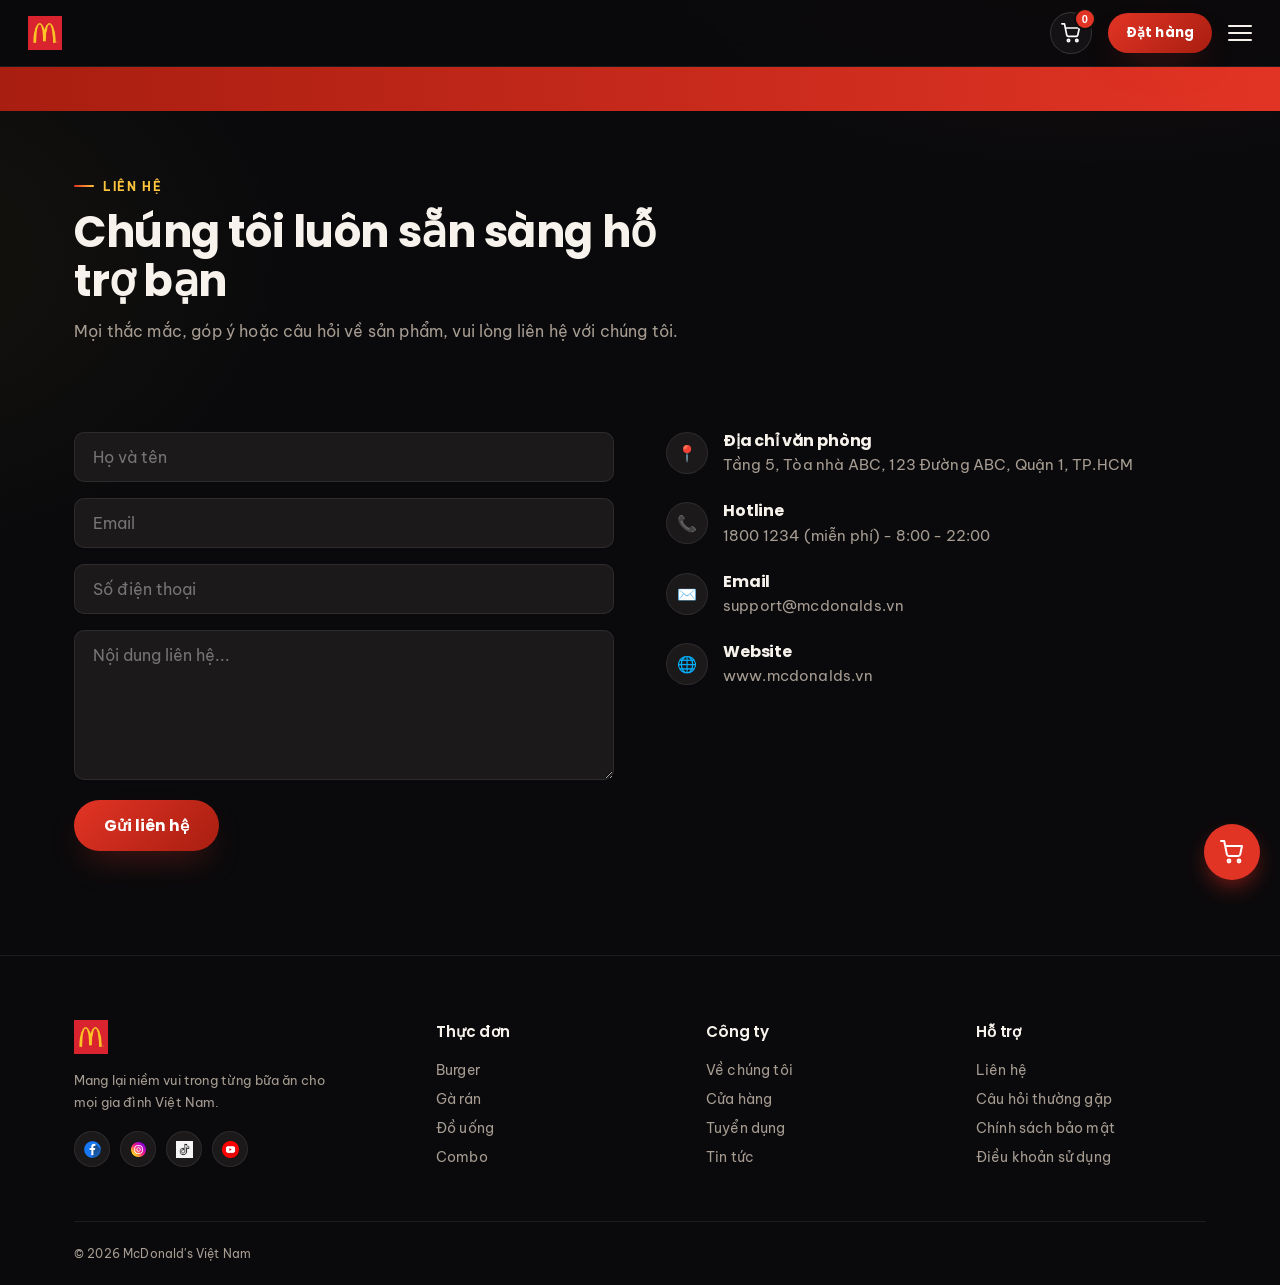
==== contact.html @ 1e76d3b4 "Thêm toàn bộ code HTML, CSS, JS vào dự án" ====
<!DOCTYPE html>
<html lang="vi">
<head>
<meta name="viewport" content="width=device-width, initial-scale=1.0">
  <meta charset="UTF-8">
  <meta name="viewport" content="width=device-width, initial-scale=1.0">
  <title>Liên hệ - McDonald's</title>
  <link rel="preconnect" href="https://fonts.googleapis.com">
  <link rel="preconnect" href="https://fonts.gstatic.com" crossorigin>
  <link href="https://fonts.googleapis.com/css2?family=Poppins:wght@500;600;700;800&family=Be+Vietnam+Pro:wght@400;500;600;700;800&display=swap" rel="stylesheet">
  <link rel="stylesheet" href="css/style.css">
  <style>
    /* ===== Nút giỏ hàng trên header ===== */
    .nav-right {
      display: flex;
      align-items: center;
      gap: 16px;
    }
    .cart-btn {
      position: relative;
      display: inline-flex;
      align-items: center;
      justify-content: center;
      width: 42px;
      height: 42px;
      padding: 0;
      border-radius: 50%;
      border: 1px solid rgba(255,255,255,0.14);
      background: rgba(255,255,255,0.04);
      color: #fff;
      cursor: pointer;
      pointer-events: auto;
      transition: background 0.2s ease, border-color 0.2s ease, transform 0.15s ease;
    }
    .cart-btn:hover {
      border-color: var(--yellow);
      background: rgba(255,199,44,0.12);
      transform: translateY(-1px);
    }
    .cart-btn:active {
      transform: translateY(0);
    }
    .cart-btn .cart-icon {
      width: 20px;
      height: 20px;
      pointer-events: none;
    }
    .cart-btn .cart-badge {
      position: absolute;
      top: -3px;
      right: -3px;
      min-width: 18px;
      height: 18px;
      padding: 0 4px;
      border-radius: 999px;
      background: var(--red);
      color: #fff;
      font-size: 11px;
      font-weight: 700;
      line-height: 18px;
      text-align: center;
      box-shadow: 0 0 0 2px #0d0d0d;
      pointer-events: none;
    }
  </style>
</head>
<body>

<!-- ===== HEADER ===== -->
<header>
  <div class="navbar">
    <a href="index.html" class="logo">
      <img src="images/logo/logo.png" alt="McDonald's" onerror="this.style.display='none'; this.nextElementSibling.style.display='inline-flex';">
      <span class="logo-fallback">McDonald's</span>
    </a>
    <nav class="nav-links" id="navLinks">
      <a href="index.html">Trang chủ</a>
      <a href="menu.html">Thực đơn</a>
      <a href="combo.html">Combo</a>
      <a href="breakfast.html">Bữa sáng</a>
      <a href="dessert.html">Tráng miệng</a>
      <a href="deals.html">Khuyến mãi</a>
      <a href="about.html">Về chúng tôi</a>
      <a href="stores.html">Cửa hàng</a>
      <a href="contact.html" class="active">Liên hệ</a>
    </nav>
    <div class="nav-right">
      <!-- NÚT GIỎ HÀNG -->
      <button class="cart-btn" id="cartBtn" aria-label="Giỏ hàng">
        <svg class="cart-icon" viewBox="0 0 24 24" fill="none" stroke="currentColor" stroke-width="2" stroke-linecap="round" stroke-linejoin="round">
          <circle cx="9" cy="21" r="1.4"></circle>
          <circle cx="19" cy="21" r="1.4"></circle>
          <path d="M1 1h3.2l2.68 13.39a2 2 0 0 0 2 1.61h9.3a2 2 0 0 0 2-1.62L22 6H6"></path>
        </svg>
        <span class="cart-badge" id="cartBadge">0</span>
      </button>
      <a href="menu.html" class="btn btn-primary">Đặt hàng</a>
      <button class="burger" id="burgerBtn" aria-label="Mở menu">
        <span></span><span></span><span></span>
      </button>
    </div>
  </div>
</header>

<!-- ===== TICKER ===== -->
<div class="ticker stripes">
  <div class="ticker-track">
    <span>COMBO 1+1 mỗi thứ Ba hàng tuần</span>
    <span>Miễn phí giao hàng cho đơn từ 99.000đ</span>
    <span>Tải app nhận ngay ưu đãi 50.000đ</span>
    <span>Phục vụ Bữa Sáng từ 6:00 - 10:30</span>
    <span>COMBO 1+1 mỗi thứ Ba hàng tuần</span>
    <span>Miễn phí giao hàng cho đơn từ 99.000đ</span>
  </div>
</div>

<!-- ===== NỘI DUNG CHÍNH ===== -->
<main class="container">
  <section style="padding:60px 0;">
    <div class="section-head">
      <span class="eyebrow">Liên hệ</span>
      <h2>Chúng tôi luôn sẵn sàng hỗ trợ bạn</h2>
      <p>Mọi thắc mắc, góp ý hoặc câu hỏi về sản phẩm, vui lòng liên hệ với chúng tôi.</p>
    </div>
    <div class="contact-grid">
      <div class="contact-form">
        <form onsubmit="event.preventDefault(); alert('Cảm ơn bạn đã liên hệ!');">
          <input type="text" placeholder="Họ và tên" required>
          <input type="email" placeholder="Email" required>
          <input type="tel" placeholder="Số điện thoại">
          <textarea placeholder="Nội dung liên hệ..." required></textarea>
          <button type="submit" class="btn btn-primary">Gửi liên hệ</button>
        </form>
      </div>
      <div>
        <div class="contact-info-item">
          <div class="icon">📍</div>
          <div><h4>Địa chỉ văn phòng</h4><p>Tầng 5, Tòa nhà ABC, 123 Đường ABC, Quận 1, TP.HCM</p></div>
        </div>
        <div class="contact-info-item">
          <div class="icon">📞</div>
          <div><h4>Hotline</h4><p>1800 1234 (miễn phí) - 8:00 - 22:00</p></div>
        </div>
        <div class="contact-info-item">
          <div class="icon">✉️</div>
          <div><h4>Email</h4><p>support@mcdonalds.vn</p></div>
        </div>
        <div class="contact-info-item">
          <div class="icon">🌐</div>
          <div><h4>Website</h4><p>www.mcdonalds.vn</p></div>
        </div>
      </div>
    </div>
  </section>
</main>

<!-- ===== FOOTER ===== -->
<footer>
  <div class="container">
    <div class="footer-grid">
      <div>
        <div class="footer-logo"><img src="images/logo/logo.png" alt="McDonald's" onerror="this.style.display='none'"></div>
        <p class="footer-p">Mang lại niềm vui trong từng bữa ăn cho mọi gia đình Việt Nam.</p>
        <div class="social-row">
          <a href="https://www.facebook.com/McDonalds/" target="_blank" rel="noopener noreferrer"><img src="images/icons/facebook.png" alt="Facebook" onerror="this.style.opacity='0.2'"></a>
          <a href="https://www.instagram.com/mcdonalds/" target="_blank" rel="noopener noreferrer"><img src="images/icons/instagram.png" alt="Instagram" onerror="this.style.opacity='0.2'"></a>
          <a href="https://www.tiktok.com/@mcdonalds" target="_blank" rel="noopener noreferrer"><img src="images/icons/tiktok.png" alt="TikTok" onerror="this.style.opacity='0.2'"></a>
          <a href="https://www.youtube.com/@McDonalds" target="_blank" rel="noopener noreferrer"><img src="images/icons/youtube.png" alt="YouTube" onerror="this.style.opacity='0.2'"></a>
        </div>
      </div>
      <div>
        <h5>Thực đơn</h5>
        <ul>
          <li><a href="menu.html#burger">Burger</a></li>
          <li><a href="menu.html#ga">Gà rán</a></li>
          <li><a href="menu.html#drinks">Đồ uống</a></li>
          <li><a href="combo.html">Combo</a></li>
        </ul>
      </div>
      <div>
        <h5>Công ty</h5>
        <ul>
          <li><a href="about.html">Về chúng tôi</a></li>
          <li><a href="stores.html">Cửa hàng</a></li>
          <li><a href="#">Tuyển dụng</a></li>
          <li><a href="#">Tin tức</a></li>
        </ul>
      </div>
      <div>
        <h5>Hỗ trợ</h5>
        <ul>
          <li><a href="contact.html">Liên hệ</a></li>
          <li><a href="#">Câu hỏi thường gặp</a></li>
          <li><a href="#">Chính sách bảo mật</a></li>
          <li><a href="#">Điều khoản sử dụng</a></li>
        </ul>
      </div>
    </div>
    <div class="footer-bottom">
      <span>© 2026 McDonald's Việt Nam</span>
    </div>
  </div>
</footer>

<!-- NÚT GIỎ HÀNG NỔI (FLOAT) -->
<a href="cart.html" class="float-cart" id="floatCart" style="z-index:120; background:var(--red); width:56px; height:56px; border-radius:50%; display:flex; align-items:center; justify-content:center; box-shadow:0 10px 24px -6px rgba(218,41,28,.65); position:fixed; bottom:20px; right:20px; text-decoration:none;">
  <svg viewBox="0 0 24 24" fill="none" stroke="#fff" stroke-width="2" stroke-linecap="round" stroke-linejoin="round" style="width:24px;height:24px;pointer-events:none;">
    <circle cx="9" cy="21" r="1.4"></circle>
    <circle cx="19" cy="21" r="1.4"></circle>
    <path d="M1 1h3.2l2.68 13.39a2 2 0 0 0 2 1.61h9.3a2 2 0 0 0 2-1.62L22 6H6"></path>
  </svg>
</a>

<script src="js/main.js"></script>
</body>
</html>
---- css/style.css ----
:root {
  /* --- Core palette: deep charcoal base, appetite-red, warm gold --- */
  --bg: #0A0A0C;
  --bg-alt: #131113;
  --card: #1C191A;
  --card-2: #221E1F;
  --red: #E23425;
  --red-dark: #A81E10;
  --red-glow: rgba(226, 52, 37, .35);
  --yellow: #FFC53D;
  --yellow-soft: #FFDE8A;
  --text: #F7F3EC;
  --text-soft: #A69C92;
  --text-faint: #6E6660;
  --border: rgba(255, 255, 255, .08);
  --border-strong: rgba(255, 255, 255, .16);
  --success: #3CC468;

  /* --- Radius scale --- */
  --radius-xl: 28px;
  --radius-lg: 22px;
  --radius-md: 16px;
  --radius-sm: 10px;

  /* --- Elevation --- */
  --shadow-sm: 0 6px 16px -8px rgba(0, 0, 0, .5);
  --shadow: 0 18px 40px -16px rgba(0, 0, 0, .65);
  --shadow-lg: 0 30px 70px -24px rgba(0, 0, 0, .75);
  --shadow-red: 0 16px 34px -12px var(--red-glow);

  /* --- Motion --- */
  --ease: cubic-bezier(.22, 1, .36, 1);
  --ease-snap: cubic-bezier(.4, 0, .2, 1);

  --container: 1180px;
}

* {
  box-sizing: border-box;
  margin: 0;
  padding: 0;
}

html {
  scroll-behavior: smooth;
}

body {
  font-family: 'Be Vietnam Pro', sans-serif;
  color: var(--text);
  background:
    radial-gradient(ellipse 900px 500px at 85% -10%, rgba(226, 52, 37, .10), transparent 60%),
    radial-gradient(ellipse 700px 500px at -10% 20%, rgba(255, 197, 61, .05), transparent 60%),
    var(--bg);
  -webkit-font-smoothing: antialiased;
  overflow-x: hidden;
  letter-spacing: .01em;
}

img {
  max-width: 100%;
  display: block;
}

a {
  text-decoration: none;
  color: inherit;
}

ul {
  list-style: none;
}

h1, h2, h3, h4 {
  font-family: 'Poppins', sans-serif;
  line-height: 1.14;
  font-weight: 700;
  letter-spacing: -.01em;
}

::selection {
  background: var(--red);
  color: #fff;
}

:focus-visible {
  outline: 2px solid var(--yellow);
  outline-offset: 3px;
  border-radius: 4px;
}

.container {
  max-width: var(--container);
  margin: 0 auto;
  padding: 0 24px;
}

.eyebrow {
  display: inline-flex;
  align-items: center;
  gap: 9px;
  font-weight: 700;
  font-size: .74rem;
  letter-spacing: .14em;
  text-transform: uppercase;
  color: var(--yellow);
  margin-bottom: 14px;
}

.eyebrow::before {
  content: '';
  width: 20px;
  height: 2px;
  background: linear-gradient(90deg, var(--red), var(--yellow));
  display: inline-block;
  border-radius: 2px;
}

.section-head {
  max-width: 620px;
  margin-bottom: 44px;
}

.section-head h2 {
  font-size: clamp(1.85rem, 3.4vw, 2.7rem);
  color: var(--text);
}

.section-head p {
  color: var(--text-soft);
  margin-top: 12px;
  font-size: 1.02rem;
  line-height: 1.6;
}

/* --- Buttons --- */
.btn {
  position: relative;
  display: inline-flex;
  align-items: center;
  justify-content: center;
  gap: 8px;
  font-family: 'Poppins', sans-serif;
  font-weight: 700;
  font-size: .95rem;
  padding: 14px 30px;
  border-radius: 99px;
  border: none;
  cursor: pointer;
  overflow: hidden;
  isolation: isolate;
  transition: transform .25s var(--ease), box-shadow .25s var(--ease), background .25s var(--ease), border-color .25s var(--ease);
}

.btn:hover {
  transform: translateY(-2px);
}

.btn:active {
  transform: translateY(0);
}

.btn-primary {
  background: linear-gradient(135deg, var(--red) 0%, var(--red-dark) 100%);
  color: #fff;
  box-shadow: var(--shadow-red);
}

.btn-primary::before {
  content: '';
  position: absolute;
  inset: 0;
  z-index: -1;
  background: linear-gradient(115deg, transparent 30%, rgba(255, 255, 255, .28) 48%, transparent 66%);
  transform: translateX(-120%);
  transition: transform .6s var(--ease);
}

.btn-primary:hover::before {
  transform: translateX(120%);
}

.btn-primary:hover {
  box-shadow: 0 20px 44px -12px var(--red-glow);
}

.btn-secondary {
  background: rgba(255, 255, 255, .02);
  color: var(--text);
  border: 1.5px solid var(--border-strong);
  backdrop-filter: blur(6px);
}

.btn-secondary:hover {
  border-color: var(--yellow);
  color: var(--yellow);
  background: rgba(255, 197, 61, .06);
}

.btn-small {
  padding: 9px 18px;
  font-size: .8rem;
}

/* --- Forms & auth UI --- */
.auth-card {
  background: linear-gradient(180deg, rgba(255, 255, 255, .03), rgba(255, 255, 255, .01));
  border-radius: var(--radius-md);
  padding: 24px;
  border: 1px solid var(--border);
  box-shadow: var(--shadow-sm);
}

.form-row label {
  display: block;
  margin-bottom: 7px;
  color: var(--text-soft);
  font-size: .88rem;
  font-weight: 500;
}

.form-row input, .form-row select, .form-row textarea {
  background: rgba(255, 255, 255, .015);
  border: 1px solid var(--border);
  padding: 12px 15px;
  border-radius: var(--radius-sm);
  color: var(--text);
  width: 100%;
  font-family: inherit;
  font-size: .95rem;
  transition: border-color .2s var(--ease-snap), box-shadow .2s var(--ease-snap), background .2s var(--ease-snap);
}

.form-row input:focus, .form-row select:focus, .form-row textarea:focus {
  outline: none;
  box-shadow: 0 0 0 4px rgba(255, 197, 61, .12);
  border-color: var(--yellow);
  background: rgba(255, 255, 255, .03);
}

.toast {
  position: fixed;
  right: 20px;
  top: 20px;
  background: linear-gradient(120deg, #3CC468, #29A854);
  color: #06210a;
  font-weight: 600;
  padding: 12px 18px;
  border-radius: var(--radius-sm);
  box-shadow: 0 16px 40px rgba(0, 0, 0, .4);
  display: none;
  z-index: 200;
}

.stripes {
  background-image: repeating-linear-gradient(-45deg, var(--red) 0 18px, var(--yellow) 18px 36px);
}

.stripe-divider {
  height: 4px;
  width: 100%;
  background: linear-gradient(90deg, var(--red), var(--yellow), var(--red));
  opacity: .85;
}

.item-img {
  position: relative;
  aspect-ratio: 4/3;
  border-radius: var(--radius-md);
  overflow: hidden;
  background: linear-gradient(160deg, var(--card) 0%, var(--card-2) 100%);
  border: 1px solid var(--border);
}

.item-img img {
  width: 100%;
  height: 100%;
  object-fit: cover;
  transition: transform .5s var(--ease);
}

.item-card:hover .item-img img,
.combo-card:hover .item-img img,
.deal-card:hover .item-img img {
  transform: scale(1.06);
}

.item-img .tag {
  position: absolute;
  top: 10px;
  left: 10px;
  background: linear-gradient(135deg, var(--red), var(--red-dark));
  color: #fff;
  font-size: .66rem;
  font-weight: 700;
  padding: 5px 12px;
  border-radius: 99px;
  z-index: 2;
  letter-spacing: .04em;
  box-shadow: 0 6px 16px -4px var(--red-glow);
}

.icon-img {
  width: 22px;
  height: 22px;
  object-fit: contain;
}

/* --- HEADER --- */
header {
  position: sticky;
  top: 0;
  z-index: 100;
  background: rgba(10, 10, 12, .78);
  backdrop-filter: blur(16px) saturate(140%);
  border-bottom: 1px solid var(--border);
}

.navbar {
  display: flex;
  align-items: center;
  justify-content: space-between;
  flex-wrap: nowrap;
  gap: 20px;
  padding: 12px 28px;
  max-width: 1400px;
  margin: 0 auto;
}

.logo {
  display: flex;
  align-items: center;
  height: 34px;
  flex-shrink: 0;
}

.logo img {
  height: 34px;
  width: auto;
}

.logo-fallback {
  display: none;
  font-family: 'Poppins', sans-serif;
  font-weight: 800;
  font-size: 1.2rem;
  color: var(--yellow);
  letter-spacing: -.02em;
}

.nav-links {
  display: flex;
  align-items: center;
  gap: 4px;
  font-weight: 600;
  font-size: .865rem;
  flex-wrap: nowrap;
  white-space: nowrap;
}

.nav-links a {
  position: relative;
  padding: 8px 13px;
  border-radius: 99px;
  color: var(--text-soft);
  transition: color .2s var(--ease-snap), background .2s var(--ease-snap);
}

.nav-links a:hover {
  color: var(--text);
  background: rgba(255, 255, 255, .045);
}

.nav-links a.active {
  color: #1a1408;
  background: linear-gradient(120deg, var(--yellow), var(--yellow-soft));
  font-weight: 700;
}

.nav-links a::after {
  display: none;
}

.nav-right {
  display: flex;
  align-items: center;
  gap: 12px;
  flex-shrink: 0;
}

.navbar .btn-primary {
  padding: 10px 22px;
  font-size: .85rem;
  white-space: nowrap;
}

.auth-btn {
  padding: 9px 16px;
  min-width: auto;
  white-space: nowrap;
  border-radius: 999px;
  background: rgba(255, 255, 255, .02);
  border: 1px solid var(--border-strong);
  color: var(--text);
  font-weight: 700;
  font-size: .84rem;
  display: inline-flex;
  align-items: center;
  justify-content: center;
  gap: 8px;
  transition: all .25s var(--ease);
  box-shadow: var(--shadow-sm);
}

.auth-btn:hover {
  background: linear-gradient(120deg, var(--red), #ff5a3d);
  border-color: transparent;
  color: #fff;
  transform: translateY(-2px);
  box-shadow: var(--shadow-red);
}

.auth-btn .icon {
  opacity: .9;
}

.user-badge {
  display: inline-flex;
  align-items: center;
  gap: 10px;
  padding: 8px 14px;
  border-radius: 999px;
  background: rgba(255, 255, 255, .025);
  border: 1px solid var(--border);
}

.cart-btn {
  position: relative;
  width: 40px;
  height: 40px;
  border-radius: 50%;
  background: var(--card);
  border: 1px solid var(--border);
  color: var(--text);
  display: flex;
  align-items: center;
  justify-content: center;
  cursor: pointer;
  flex-shrink: 0;
  transition: border-color .2s var(--ease-snap), color .2s var(--ease-snap), transform .2s var(--ease-snap);
}

.cart-btn:hover {
  border-color: var(--yellow);
  color: var(--yellow);
  transform: translateY(-2px);
}

.cart-btn .cart-icon {
  width: 20px;
  height: 20px;
  stroke: currentColor;
}

.cart-badge {
  position: absolute;
  top: -4px;
  right: -4px;
  background: var(--red);
  color: #fff;
  font-size: .62rem;
  font-weight: 700;
  min-width: 17px;
  height: 17px;
  border-radius: 99px;
  display: flex;
  align-items: center;
  justify-content: center;
  padding: 0 3px;
  box-shadow: 0 0 0 2px var(--bg);
}

.burger {
  display: none;
  flex-direction: column;
  gap: 5px;
  cursor: pointer;
  background: none;
  border: none;
}

.burger span {
  width: 24px;
  height: 2px;
  background: var(--text);
  border-radius: 3px;
  transition: transform .2s var(--ease-snap), opacity .2s var(--ease-snap);
}

/* --- HERO --- */
.hero {
  position: relative;
  background: var(--bg);
  overflow: hidden;
}

.hero::before {
  content: '';
  position: absolute;
  right: -12%;
  top: -35%;
  width: 62%;
  height: 150%;
  background: radial-gradient(circle, rgba(226, 52, 37, .22) 0%, transparent 65%);
  z-index: 0;
}

.hero::after {
  content: '';
  position: absolute;
  left: -10%;
  bottom: -30%;
  width: 45%;
  height: 100%;
  background: radial-gradient(circle, rgba(255, 197, 61, .10) 0%, transparent 70%);
  z-index: 0;
}

.hero-inner {
  position: relative;
  z-index: 1;
  display: grid;
  grid-template-columns: 1.05fr .95fr;
  gap: 50px;
  align-items: center;
  padding: 76px 24px 64px;
  max-width: var(--container);
  margin: 0 auto;
}

.hero h1 {
  font-size: clamp(2.4rem, 4.8vw, 3.6rem);
  color: var(--text);
}

.hero h1 span {
  color: var(--yellow);
  background: linear-gradient(120deg, var(--yellow), var(--yellow-soft));
  -webkit-background-clip: text;
  background-clip: text;
  -webkit-text-fill-color: transparent;
}

.hero p {
  margin-top: 18px;
  font-size: 1.06rem;
  color: var(--text-soft);
  max-width: 480px;
  line-height: 1.65;
}

.hero-cta {
  display: flex;
  gap: 16px;
  margin-top: 32px;
  flex-wrap: wrap;
}

.hero-stats {
  display: flex;
  gap: 36px;
  margin-top: 46px;
}

.hero-stats div b {
  display: block;
  font-family: 'Poppins', sans-serif;
  font-size: 1.55rem;
  color: var(--yellow);
  letter-spacing: -.02em;
}

.hero-stats div span {
  font-size: .8rem;
  color: var(--text-soft);
}

.hero-img-wrap {
  position: relative;
}

.hero-img-wrap .item-img {
  aspect-ratio: 1/1;
  border-radius: var(--radius-xl);
  box-shadow: var(--shadow-lg);
}

.hero-badge {
  position: absolute;
  bottom: -18px;
  left: -18px;
  background: var(--card);
  border: 1px solid var(--border-strong);
  border-radius: var(--radius-md);
  padding: 14px 20px;
  box-shadow: var(--shadow-lg);
  display: flex;
  align-items: center;
  gap: 10px;
  font-weight: 600;
  font-size: .86rem;
  backdrop-filter: blur(10px);
}

.hero-badge .dot {
  width: 9px;
  height: 9px;
  background: var(--success);
  border-radius: 50%;
  box-shadow: 0 0 0 4px rgba(60, 196, 104, .18);
}

/* --- TICKER --- */
.ticker {
  color: #fff;
  overflow: hidden;
  white-space: nowrap;
  padding: 12px 0;
  background: linear-gradient(90deg, var(--red-dark), var(--red));
}

.ticker-track {
  display: inline-block;
  padding-left: 100%;
  animation: scrollTicker 28s linear infinite;
  font-weight: 700;
  font-size: .86rem;
  letter-spacing: .04em;
  text-transform: uppercase;
}

.ticker-track span {
  margin: 0 30px;
  opacity: .95;
}

@keyframes scrollTicker {
  0% { transform: translateX(0); }
  100% { transform: translateX(-100%); }
}

/* --- CHIPS --- */
.chips-bar {
  position: sticky;
  top: 59px;
  z-index: 90;
  background: rgba(10, 10, 12, .92);
  backdrop-filter: blur(12px);
  padding: 18px 0;
  border-bottom: 1px solid var(--border);
}

.chips {
  display: flex;
  gap: 10px;
  overflow-x: auto;
  padding: 0 24px;
  max-width: var(--container);
  margin: 0 auto;
  scrollbar-width: none;
}

.chips::-webkit-scrollbar {
  display: none;
}

.chip {
  flex-shrink: 0;
  padding: 10px 20px;
  border-radius: 99px;
  background: var(--card);
  border: 1px solid var(--border);
  font-weight: 600;
  font-size: .86rem;
  cursor: pointer;
  color: var(--text-soft);
  transition: all .22s var(--ease-snap);
}

.chip:hover {
  border-color: var(--yellow);
  color: var(--text);
}

.chip.active {
  background: linear-gradient(120deg, var(--red), var(--red-dark));
  border-color: transparent;
  color: #fff;
  box-shadow: 0 8px 20px -8px var(--red-glow);
}

/* --- Category sections --- */
.category-section {
  display: none;
  padding-top: 18px;
}

.category-section.active {
  display: block;
  animation: fadeUp .4s var(--ease);
}

@keyframes fadeUp {
  from { opacity: 0; transform: translateY(8px); }
  to { opacity: 1; transform: translateY(0); }
}

/* --- MENU GRID --- */
.menu-section {
  padding: 68px 0 20px;
  scroll-margin-top: 150px;
}

.menu-grid {
  display: grid;
  grid-template-columns: repeat(auto-fill, minmax(250px, 1fr));
  gap: 22px;
}

.item-card {
  background: linear-gradient(180deg, var(--card) 0%, var(--card-2) 100%);
  border: 1px solid var(--border);
  border-radius: var(--radius-lg);
  padding: 14px;
  display: flex;
  flex-direction: column;
  gap: 12px;
  cursor: pointer;
  transition: transform .3s var(--ease), border-color .3s var(--ease), box-shadow .3s var(--ease);
}

.item-card:hover {
  transform: translateY(-6px);
  border-color: rgba(255, 197, 61, .4);
  box-shadow: var(--shadow);
}

.item-info {
  display: flex;
  flex-direction: column;
  gap: 4px;
  flex: 1;
}

.item-info h4 {
  font-size: 1.02rem;
  font-weight: 600;
}

.item-info p {
  font-size: .83rem;
  color: var(--text-soft);
  line-height: 1.5;
}

.item-foot {
  display: flex;
  align-items: center;
  justify-content: space-between;
  margin-top: auto;
  padding-top: 6px;
}

.price {
  font-family: 'Poppins', sans-serif;
  font-weight: 700;
  color: var(--yellow);
  font-size: 1.04rem;
  letter-spacing: -.01em;
}

.add-btn {
  width: 36px;
  height: 36px;
  border-radius: 50%;
  background: transparent;
  border: 1.5px solid var(--border-strong);
  cursor: pointer;
  font-size: 1.1rem;
  font-weight: 700;
  color: var(--text);
  transition: all .25s var(--ease-snap);
}

.add-btn:hover {
  background: linear-gradient(135deg, var(--red), var(--red-dark));
  border-color: transparent;
  color: #fff;
  transform: rotate(90deg);
  box-shadow: 0 8px 18px -6px var(--red-glow);
}

/* --- COMBO --- */
.combo-section {
  background: var(--bg-alt);
  padding: 76px 0;
  margin-top: 56px;
  border-top: 1px solid var(--border);
  border-bottom: 1px solid var(--border);
}

.combo-grid {
  display: grid;
  grid-template-columns: repeat(auto-fill, minmax(260px, 1fr));
  gap: 26px;
}

.combo-card {
  background: var(--card);
  border: 1px solid var(--border);
  border-radius: var(--radius-lg);
  overflow: hidden;
  transition: transform .3s var(--ease), box-shadow .3s var(--ease), border-color .3s var(--ease);
}

.combo-card:hover {
  transform: translateY(-6px);
  box-shadow: var(--shadow);
  border-color: var(--border-strong);
}

.combo-card .item-img {
  aspect-ratio: 16/10;
  border-radius: 0;
  border: none;
  border-bottom: 1px solid var(--border);
}

.combo-body {
  padding: 20px;
}

.combo-body h4 {
  font-size: 1.1rem;
  margin-bottom: 6px;
  font-weight: 600;
}

.combo-body p {
  font-size: .84rem;
  color: var(--text-soft);
  margin-bottom: 14px;
  line-height: 1.5;
}

.combo-foot {
  display: flex;
  align-items: center;
  justify-content: space-between;
}

.old-price {
  font-size: .8rem;
  color: var(--text-faint);
  text-decoration: line-through;
  margin-right: 6px;
}

/* --- PROMO --- */
.promo-section {
  padding: 84px 0;
}

.promo-grid {
  display: grid;
  grid-template-columns: repeat(3, 1fr);
  gap: 24px;
}

.promo-card {
  position: relative;
  border-radius: var(--radius-lg);
  overflow: hidden;
  aspect-ratio: 3/4;
  border: 1px solid var(--border);
  transition: transform .3s var(--ease), box-shadow .3s var(--ease);
}

.promo-card:hover {
  transform: translateY(-6px);
  box-shadow: var(--shadow);
}

.promo-card .item-img {
  position: absolute;
  inset: 0;
  border-radius: 0;
  border: none;
}

.promo-overlay {
  position: absolute;
  inset: 0;
  z-index: 2;
  background: linear-gradient(0deg, rgba(0, 0, 0, .9) 0%, rgba(0, 0, 0, .15) 58%);
  display: flex;
  flex-direction: column;
  justify-content: flex-end;
  padding: 26px;
  color: #fff;
}

.promo-overlay span {
  font-size: .72rem;
  font-weight: 700;
  text-transform: uppercase;
  letter-spacing: .1em;
  color: var(--yellow);
}

.promo-overlay h4 {
  font-size: 1.28rem;
  margin: 7px 0 4px;
  font-weight: 700;
}

.promo-overlay p {
  font-size: .84rem;
  opacity: .78;
}

/* --- ABOUT --- */
.about-section {
  padding: 84px 0;
}

.about-inner {
  display: grid;
  grid-template-columns: .9fr 1.1fr;
  gap: 56px;
  align-items: center;
}

.about-inner .item-img {
  aspect-ratio: 4/3;
  border-radius: var(--radius-xl);
  box-shadow: var(--shadow);
}

.values {
  display: grid;
  grid-template-columns: repeat(3, 1fr);
  gap: 18px;
  margin-top: 32px;
}

.value-card {
  background: linear-gradient(180deg, var(--card), var(--card-2));
  border: 1px solid var(--border);
  padding: 22px;
  border-radius: var(--radius-md);
  transition: border-color .25s var(--ease-snap), transform .25s var(--ease-snap);
}

.value-card:hover {
  border-color: rgba(255, 197, 61, .35);
  transform: translateY(-3px);
}

.value-card .num {
  font-family: 'Poppins', sans-serif;
  font-weight: 700;
  color: var(--red);
  font-size: .8rem;
  display: block;
  margin-bottom: 9px;
}

.value-card h5 {
  font-size: .94rem;
  font-family: 'Poppins', sans-serif;
  margin-bottom: 5px;
  font-weight: 600;
}

.value-card p {
  font-size: .8rem;
  color: var(--text-soft);
  line-height: 1.5;
}

/* --- STORES --- */
.store-section {
  background: var(--bg-alt);
  padding: 84px 0;
  border-top: 1px solid var(--border);
}

.store-grid {
  display: grid;
  grid-template-columns: repeat(3, 1fr);
  gap: 24px;
}

.store-card {
  background: var(--card);
  border-radius: var(--radius-lg);
  overflow: hidden;
  border: 1px solid var(--border);
  transition: transform .3s var(--ease), box-shadow .3s var(--ease);
}

.store-card:hover {
  transform: translateY(-5px);
  box-shadow: var(--shadow);
}

.store-card .item-img {
  border-radius: 0;
  border: none;
  aspect-ratio: 16/9;
}

.store-body {
  padding: 20px;
}

.store-body h4 {
  font-size: 1.02rem;
  margin-bottom: 12px;
  font-weight: 600;
}

.store-row {
  font-size: .83rem;
  color: var(--text-soft);
  margin-bottom: 7px;
  display: flex;
  gap: 8px;
}

.store-row b {
  color: var(--text);
  font-weight: 600;
  min-width: 78px;
}

/* --- APP CTA --- */
.app-inner {
  background: linear-gradient(135deg, var(--red) 0%, var(--red-dark) 100%);
  border-radius: var(--radius-xl);
  margin: 0 24px;
  max-width: calc(var(--container) - 48px);
  margin-left: auto;
  margin-right: auto;
  padding: 58px;
  display: grid;
  grid-template-columns: 1.2fr .8fr;
  gap: 30px;
  align-items: center;
  position: relative;
  overflow: hidden;
  color: #fff;
  box-shadow: var(--shadow-lg);
}

.app-inner::after {
  content: '';
  position: absolute;
  right: -70px;
  bottom: -70px;
  width: 240px;
  height: 240px;
  background: var(--yellow);
  border-radius: 50%;
  opacity: .16;
  filter: blur(2px);
}

.app-inner::before {
  content: '';
  position: absolute;
  left: -40px;
  top: -60px;
  width: 160px;
  height: 160px;
  background: #fff;
  border-radius: 50%;
  opacity: .06;
}

.app-inner h2 {
  font-size: clamp(1.55rem, 3vw, 2.15rem);
  position: relative;
  z-index: 1;
}

.app-inner p {
  margin-top: 12px;
  opacity: .88;
  max-width: 420px;
  position: relative;
  z-index: 1;
  line-height: 1.6;
}

.app-badges {
  display: flex;
  gap: 14px;
  margin-top: 26px;
  position: relative;
  z-index: 1;
  flex-wrap: wrap;
  align-items: center;
}

.app-badges img {
  display: block;
  height: 48px;
  width: auto;
  max-width: 150px;
  border-radius: 12px;
  object-fit: contain;
  background: rgba(255, 255, 255, .97);
  padding: 8px 12px;
  box-shadow: 0 12px 26px rgba(0, 0, 0, .22);
  transition: transform .25s var(--ease), box-shadow .25s var(--ease);
}

.app-badges img:hover {
  transform: translateY(-3px);
  box-shadow: 0 16px 30px rgba(0, 0, 0, .28);
}

.app-img {
  position: relative;
  z-index: 1;
}

.app-img .item-img {
  aspect-ratio: 3/4;
  border-radius: var(--radius-lg);
  border-color: rgba(255, 255, 255, .22);
}

/* --- NEWSLETTER --- */
.news-section {
  padding: 84px 0;
  text-align: center;
}

.news-form {
  display: flex;
  justify-content: center;
  gap: 12px;
  margin-top: 26px;
  flex-wrap: wrap;
}

.news-form input {
  padding: 14px 22px;
  border-radius: 99px;
  border: 1px solid var(--border);
  background: var(--card);
  color: var(--text);
  min-width: 290px;
  font-size: .92rem;
  font-family: inherit;
  transition: border-color .2s var(--ease-snap), box-shadow .2s var(--ease-snap);
}

.news-form input::placeholder {
  color: var(--text-faint);
}

.news-form input:focus {
  outline: none;
  border-color: var(--yellow);
  box-shadow: 0 0 0 4px rgba(255, 197, 61, .12);
}

/* --- FOOTER --- */
footer {
  background: var(--bg);
  color: var(--text-soft);
  padding: 64px 0 0;
  border-top: 1px solid var(--border);
}

.footer-grid {
  display: grid;
  grid-template-columns: 1.4fr 1fr 1fr 1fr;
  gap: 40px;
  padding-bottom: 44px;
  border-bottom: 1px solid var(--border);
}

.footer-grid h5 {
  color: var(--text);
  font-family: 'Poppins', sans-serif;
  font-size: .95rem;
  margin-bottom: 18px;
  font-weight: 600;
  letter-spacing: -.01em;
}

.footer-grid ul li {
  margin-bottom: 11px;
  font-size: .86rem;
}

.footer-grid ul li a {
  transition: color .2s var(--ease-snap);
}

.footer-grid ul li a:hover {
  color: var(--yellow);
}

.footer-logo {
  height: 34px;
  margin-bottom: 16px;
}

.footer-logo img {
  height: 34px;
  width: auto;
}

.footer-p {
  font-size: .84rem;
  max-width: 260px;
  line-height: 1.6;
}

.social-row {
  display: flex;
  gap: 10px;
  margin-top: 18px;
}

.social-row a {
  width: 36px;
  height: 36px;
  border-radius: 50%;
  background: var(--card);
  border: 1px solid var(--border);
  display: flex;
  align-items: center;
  justify-content: center;
  transition: border-color .2s var(--ease-snap), transform .2s var(--ease-snap);
}

.social-row a img {
  width: 17px;
  height: 17px;
  object-fit: contain;
}

.social-row a:hover {
  border-color: var(--yellow);
  transform: translateY(-2px);
}

.footer-bottom {
  display: flex;
  justify-content: space-between;
  padding: 24px 0;
  font-size: .78rem;
  flex-wrap: wrap;
  gap: 10px;
}

.float-cart {
  position: fixed;
  bottom: 20px;
  right: 20px;
  z-index: 120;
  background: linear-gradient(135deg, var(--red), var(--red-dark));
  width: 56px;
  height: 56px;
  border-radius: 50%;
  display: none;
  align-items: center;
  justify-content: center;
  box-shadow: var(--shadow-red);
  transition: transform .2s var(--ease-snap);
}

.float-cart:hover {
  transform: scale(1.06);
}

.float-cart img {
  width: 24px;
  height: 24px;
  filter: brightness(0) invert(1);
}

/* --- PRODUCT DETAIL --- */
.product-detail {
  display: grid;
  grid-template-columns: 1fr 1fr;
  gap: 52px;
  padding: 44px 0;
}

.product-images {
  background: var(--card);
  border-radius: var(--radius-lg);
  overflow: hidden;
  border: 1px solid var(--border);
  box-shadow: var(--shadow-sm);
}

.product-images img {
  width: 100%;
  height: auto;
}

.product-info h2 {
  font-size: 2.25rem;
  margin-bottom: 10px;
}

.product-info .price {
  font-size: 1.85rem;
  display: block;
  margin-bottom: 18px;
}

.product-info .desc {
  color: var(--text-soft);
  margin-bottom: 22px;
  line-height: 1.65;
}

.product-options {
  display: flex;
  gap: 20px;
  align-items: center;
  flex-wrap: wrap;
  margin-bottom: 22px;
}

.product-options label {
  display: flex;
  align-items: center;
  gap: 8px;
  font-weight: 600;
}

.product-options input[type="number"] {
  width: 64px;
  padding: 9px;
  border-radius: var(--radius-sm);
  border: 1px solid var(--border);
  background: var(--card);
  color: var(--text);
  font-size: 1rem;
}

.nutrition {
  background: var(--card);
  border: 1px solid var(--border);
  padding: 22px;
  border-radius: var(--radius-md);
  margin-top: 18px;
}

.nutrition h4 {
  margin-bottom: 12px;
}

.nutrition ul li {
  display: flex;
  justify-content: space-between;
  padding: 7px 0;
  border-bottom: 1px solid var(--border);
  font-size: .9rem;
}

.related-products {
  margin-top: 54px;
}

.related-products .menu-grid {
  grid-template-columns: repeat(auto-fill, minmax(200px, 1fr));
}

/* --- CONTACT --- */
.contact-grid {
  display: grid;
  grid-template-columns: 1fr 1fr;
  gap: 52px;
  padding: 44px 0;
}

.contact-form input,
.contact-form textarea {
  width: 100%;
  padding: 14px 18px;
  border-radius: var(--radius-sm);
  border: 1px solid var(--border);
  background: var(--card);
  color: var(--text);
  font-size: 1rem;
  margin-bottom: 16px;
  font-family: inherit;
  transition: border-color .2s var(--ease-snap), box-shadow .2s var(--ease-snap);
}

.contact-form textarea {
  min-height: 150px;
  resize: vertical;
}

.contact-form input:focus,
.contact-form textarea:focus {
  outline: none;
  border-color: var(--yellow);
  box-shadow: 0 0 0 4px rgba(255, 197, 61, .12);
}

.contact-info-item {
  display: flex;
  gap: 15px;
  margin-bottom: 26px;
  align-items: flex-start;
}

.contact-info-item .icon {
  width: 42px;
  height: 42px;
  background: var(--card);
  border-radius: 50%;
  display: flex;
  align-items: center;
  justify-content: center;
  border: 1px solid var(--border);
  flex-shrink: 0;
}

.contact-info-item h4 {
  font-size: 1rem;
  margin-bottom: 4px;
}

.contact-info-item p {
  color: var(--text-soft);
  font-size: .92rem;
  line-height: 1.5;
}

/* --- DEALS --- */
.deals-grid {
  display: grid;
  grid-template-columns: repeat(auto-fill, minmax(300px, 1fr));
  gap: 30px;
  padding: 20px 0;
}

.deal-card {
  background: var(--card);
  border: 1px solid var(--border);
  border-radius: var(--radius-lg);
  overflow: hidden;
  transition: transform .3s var(--ease), box-shadow .3s var(--ease);
}

.deal-card:hover {
  transform: translateY(-6px);
  box-shadow: var(--shadow);
}

.deal-card .item-img {
  aspect-ratio: 16/9;
  border-radius: 0;
  border: none;
}

.deal-body {
  padding: 22px;
}

.deal-body .tag {
  display: inline-block;
  background: linear-gradient(120deg, var(--yellow), var(--yellow-soft));
  color: #1a1408;
  font-weight: 700;
  font-size: .7rem;
  padding: 3px 14px;
  border-radius: 99px;
  margin-bottom: 10px;
}

.deal-body h3 {
  font-size: 1.2rem;
  margin-bottom: 9px;
}

.deal-body p {
  color: var(--text-soft);
  font-size: .9rem;
  line-height: 1.55;
}

/* --- RESPONSIVE --- */
/* Collapse the full nav into a dropdown well before it would ever
   wrap onto a second line — keeps the header a single clean row. */
@media(max-width:1300px) {
  .nav-links {
    position: fixed;
    top: 59px;
    left: 0;
    right: 0;
    background: rgba(10, 10, 12, .97);
    backdrop-filter: blur(14px);
    flex-direction: column;
    align-items: stretch;
    padding: 14px;
    gap: 4px;
    border-bottom: 1px solid var(--border);
    transform: translateY(-130%);
    transition: transform .3s var(--ease);
    z-index: 99;
  }
  .nav-links.open {
    transform: translateY(0);
  }
  .nav-links a {
    padding: 12px 16px;
    border-radius: var(--radius-sm);
  }
  .burger {
    display: flex;
  }
  .navbar .btn-primary {
    padding: 10px 18px;
    font-size: .82rem;
  }
}

@media(max-width:980px) {
  .hero-inner {
    grid-template-columns: 1fr;
    padding-top: 40px;
  }
  .hero-stats {
    flex-wrap: wrap;
  }
  .about-inner {
    grid-template-columns: 1fr;
  }
  .promo-grid {
    grid-template-columns: 1fr 1fr;
  }
  .store-grid {
    grid-template-columns: 1fr 1fr;
  }
  .footer-grid {
    grid-template-columns: 1fr 1fr;
  }
  .app-inner {
    grid-template-columns: 1fr;
  }
  .app-img {
    display: none;
  }
  .product-detail {
    grid-template-columns: 1fr;
  }
  .contact-grid {
    grid-template-columns: 1fr;
  }
}

@media(max-width:720px) {
  .app-badges {
    flex-direction: column;
    align-items: flex-start;
  }
  .app-badges img {
    height: 44px;
    max-width: 140px;
  }
  .promo-grid {
    grid-template-columns: 1fr;
  }
  .store-grid {
    grid-template-columns: 1fr;
  }
  .footer-grid {
    grid-template-columns: 1fr 1fr;
  }
  .values {
    grid-template-columns: 1fr;
  }
  .float-cart {
    display: flex;
  }
  .chips-bar {
    top: 59px;
  }
}

@media(prefers-reduced-motion:reduce) {
  .ticker-track {
    animation: none;
  }
  html {
    scroll-behavior: auto;
  }
  .category-section.active {
    animation: none;
  }
}
/* Mobile responsive patch */
@media (max-width:768px){*{box-sizing:border-box}img{max-width:100%;height:auto}body{overflow-x:hidden}.container,.wrapper{width:100%!important;padding:0 16px!important}.row,[class*=row]{display:flex;flex-wrap:wrap}.col,[class*=col]{width:100%!important;flex:0 0 100%!important}.navbar,.nav,.header{flex-wrap:wrap!important}.menu,.nav-links,ul{flex-direction:column!important}.product-list,.products,.grid{display:grid!important;grid-template-columns:1fr!important;gap:16px}.card,.product{width:100%!important}.footer{display:flex;flex-direction:column!important;text-align:center}.btn,button{width:100%}}
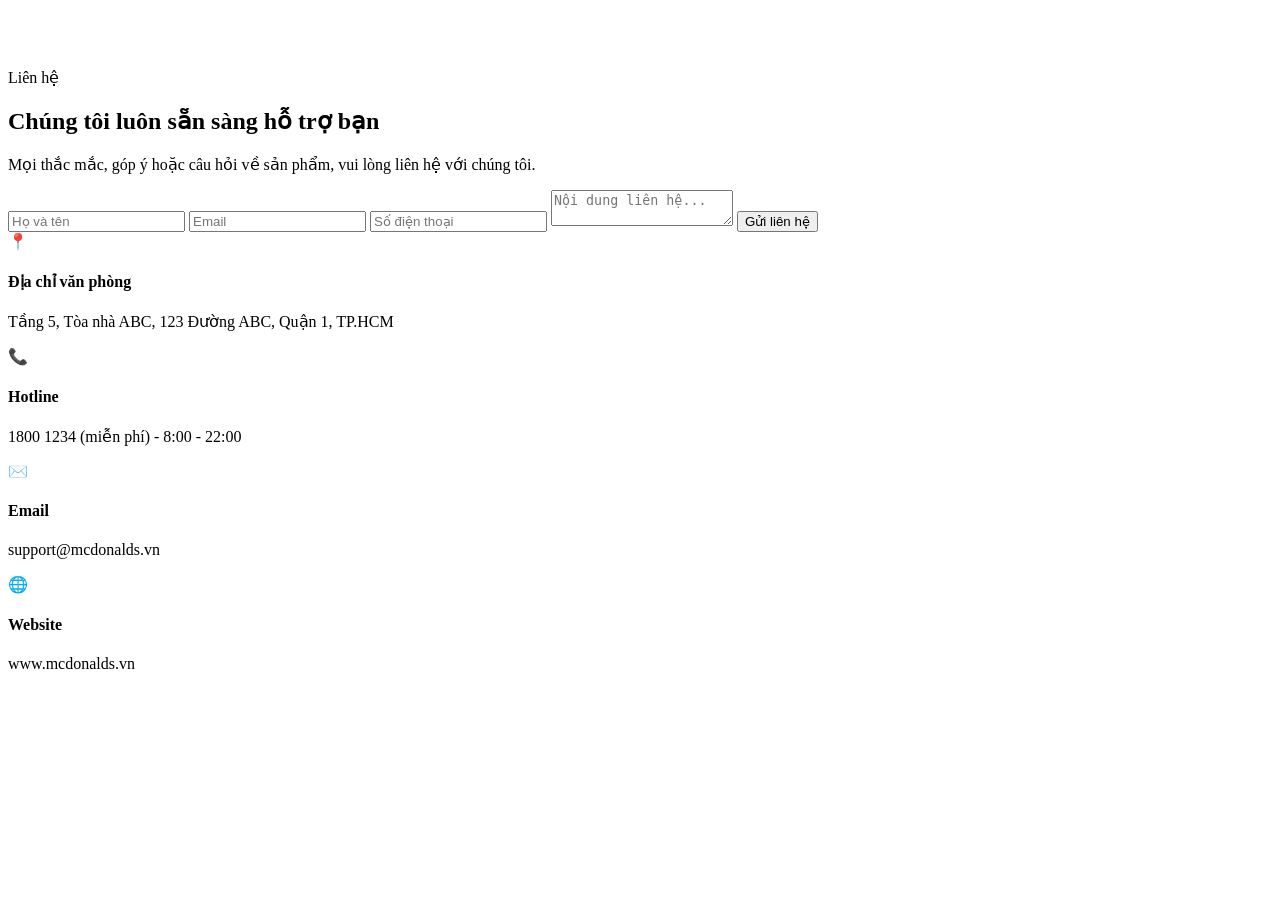
==== commit 39e935e9: "Add files via upload" ====
--- a/contact.html
+++ b/contact.html
@@ -1,7 +1,6 @@
 <!DOCTYPE html>
 <html lang="vi">
 <head>
-<meta name="viewport" content="width=device-width, initial-scale=1.0">
   <meta charset="UTF-8">
   <meta name="viewport" content="width=device-width, initial-scale=1.0">
   <title>Liên hệ - McDonald's</title>
@@ -9,119 +8,15 @@
   <link rel="preconnect" href="https://fonts.gstatic.com" crossorigin>
   <link href="https://fonts.googleapis.com/css2?family=Poppins:wght@500;600;700;800&family=Be+Vietnam+Pro:wght@400;500;600;700;800&display=swap" rel="stylesheet">
   <link rel="stylesheet" href="css/style.css">
-  <style>
-    /* ===== Nút giỏ hàng trên header ===== */
-    .nav-right {
-      display: flex;
-      align-items: center;
-      gap: 16px;
-    }
-    .cart-btn {
-      position: relative;
-      display: inline-flex;
-      align-items: center;
-      justify-content: center;
-      width: 42px;
-      height: 42px;
-      padding: 0;
-      border-radius: 50%;
-      border: 1px solid rgba(255,255,255,0.14);
-      background: rgba(255,255,255,0.04);
-      color: #fff;
-      cursor: pointer;
-      pointer-events: auto;
-      transition: background 0.2s ease, border-color 0.2s ease, transform 0.15s ease;
-    }
-    .cart-btn:hover {
-      border-color: var(--yellow);
-      background: rgba(255,199,44,0.12);
-      transform: translateY(-1px);
-    }
-    .cart-btn:active {
-      transform: translateY(0);
-    }
-    .cart-btn .cart-icon {
-      width: 20px;
-      height: 20px;
-      pointer-events: none;
-    }
-    .cart-btn .cart-badge {
-      position: absolute;
-      top: -3px;
-      right: -3px;
-      min-width: 18px;
-      height: 18px;
-      padding: 0 4px;
-      border-radius: 999px;
-      background: var(--red);
-      color: #fff;
-      font-size: 11px;
-      font-weight: 700;
-      line-height: 18px;
-      text-align: center;
-      box-shadow: 0 0 0 2px #0d0d0d;
-      pointer-events: none;
-    }
-  </style>
 </head>
 <body>
 
-<!-- ===== HEADER ===== -->
-<header>
-  <div class="navbar">
-    <a href="index.html" class="logo">
-      <img src="images/logo/logo.png" alt="McDonald's" onerror="this.style.display='none'; this.nextElementSibling.style.display='inline-flex';">
-      <span class="logo-fallback">McDonald's</span>
-    </a>
-    <nav class="nav-links" id="navLinks">
-      <a href="index.html">Trang chủ</a>
-      <a href="menu.html">Thực đơn</a>
-      <a href="combo.html">Combo</a>
-      <a href="breakfast.html">Bữa sáng</a>
-      <a href="dessert.html">Tráng miệng</a>
-      <a href="deals.html">Khuyến mãi</a>
-      <a href="about.html">Về chúng tôi</a>
-      <a href="stores.html">Cửa hàng</a>
-      <a href="contact.html" class="active">Liên hệ</a>
-    </nav>
-    <div class="nav-right">
-      <!-- NÚT GIỎ HÀNG -->
-      <button class="cart-btn" id="cartBtn" aria-label="Giỏ hàng">
-        <svg class="cart-icon" viewBox="0 0 24 24" fill="none" stroke="currentColor" stroke-width="2" stroke-linecap="round" stroke-linejoin="round">
-          <circle cx="9" cy="21" r="1.4"></circle>
-          <circle cx="19" cy="21" r="1.4"></circle>
-          <path d="M1 1h3.2l2.68 13.39a2 2 0 0 0 2 1.61h9.3a2 2 0 0 0 2-1.62L22 6H6"></path>
-        </svg>
-        <span class="cart-badge" id="cartBadge">0</span>
-      </button>
-      <a href="menu.html" class="btn btn-primary">Đặt hàng</a>
-      <button class="burger" id="burgerBtn" aria-label="Mở menu">
-        <span></span><span></span><span></span>
-      </button>
-    </div>
-  </div>
-</header>
+<header><!-- Header với active Liên hệ --></header>
+<div class="ticker stripes"><!-- Giống --></div>
 
-<!-- ===== TICKER ===== -->
-<div class="ticker stripes">
-  <div class="ticker-track">
-    <span>COMBO 1+1 mỗi thứ Ba hàng tuần</span>
-    <span>Miễn phí giao hàng cho đơn từ 99.000đ</span>
-    <span>Tải app nhận ngay ưu đãi 50.000đ</span>
-    <span>Phục vụ Bữa Sáng từ 6:00 - 10:30</span>
-    <span>COMBO 1+1 mỗi thứ Ba hàng tuần</span>
-    <span>Miễn phí giao hàng cho đơn từ 99.000đ</span>
-  </div>
-</div>
-
-<!-- ===== NỘI DUNG CHÍNH ===== -->
 <main class="container">
   <section style="padding:60px 0;">
-    <div class="section-head">
-      <span class="eyebrow">Liên hệ</span>
-      <h2>Chúng tôi luôn sẵn sàng hỗ trợ bạn</h2>
-      <p>Mọi thắc mắc, góp ý hoặc câu hỏi về sản phẩm, vui lòng liên hệ với chúng tôi.</p>
-    </div>
+    <div class="section-head"><span class="eyebrow">Liên hệ</span><h2>Chúng tôi luôn sẵn sàng hỗ trợ bạn</h2><p>Mọi thắc mắc, góp ý hoặc câu hỏi về sản phẩm, vui lòng liên hệ với chúng tôi.</p></div>
     <div class="contact-grid">
       <div class="contact-form">
         <form onsubmit="event.preventDefault(); alert('Cảm ơn bạn đã liên hệ!');">
@@ -154,63 +49,7 @@
   </section>
 </main>
 
-<!-- ===== FOOTER ===== -->
-<footer>
-  <div class="container">
-    <div class="footer-grid">
-      <div>
-        <div class="footer-logo"><img src="images/logo/logo.png" alt="McDonald's" onerror="this.style.display='none'"></div>
-        <p class="footer-p">Mang lại niềm vui trong từng bữa ăn cho mọi gia đình Việt Nam.</p>
-        <div class="social-row">
-          <a href="https://www.facebook.com/McDonalds/" target="_blank" rel="noopener noreferrer"><img src="images/icons/facebook.png" alt="Facebook" onerror="this.style.opacity='0.2'"></a>
-          <a href="https://www.instagram.com/mcdonalds/" target="_blank" rel="noopener noreferrer"><img src="images/icons/instagram.png" alt="Instagram" onerror="this.style.opacity='0.2'"></a>
-          <a href="https://www.tiktok.com/@mcdonalds" target="_blank" rel="noopener noreferrer"><img src="images/icons/tiktok.png" alt="TikTok" onerror="this.style.opacity='0.2'"></a>
-          <a href="https://www.youtube.com/@McDonalds" target="_blank" rel="noopener noreferrer"><img src="images/icons/youtube.png" alt="YouTube" onerror="this.style.opacity='0.2'"></a>
-        </div>
-      </div>
-      <div>
-        <h5>Thực đơn</h5>
-        <ul>
-          <li><a href="menu.html#burger">Burger</a></li>
-          <li><a href="menu.html#ga">Gà rán</a></li>
-          <li><a href="menu.html#drinks">Đồ uống</a></li>
-          <li><a href="combo.html">Combo</a></li>
-        </ul>
-      </div>
-      <div>
-        <h5>Công ty</h5>
-        <ul>
-          <li><a href="about.html">Về chúng tôi</a></li>
-          <li><a href="stores.html">Cửa hàng</a></li>
-          <li><a href="#">Tuyển dụng</a></li>
-          <li><a href="#">Tin tức</a></li>
-        </ul>
-      </div>
-      <div>
-        <h5>Hỗ trợ</h5>
-        <ul>
-          <li><a href="contact.html">Liên hệ</a></li>
-          <li><a href="#">Câu hỏi thường gặp</a></li>
-          <li><a href="#">Chính sách bảo mật</a></li>
-          <li><a href="#">Điều khoản sử dụng</a></li>
-        </ul>
-      </div>
-    </div>
-    <div class="footer-bottom">
-      <span>© 2026 McDonald's Việt Nam</span>
-    </div>
-  </div>
-</footer>
-
-<!-- NÚT GIỎ HÀNG NỔI (FLOAT) -->
-<a href="cart.html" class="float-cart" id="floatCart" style="z-index:120; background:var(--red); width:56px; height:56px; border-radius:50%; display:flex; align-items:center; justify-content:center; box-shadow:0 10px 24px -6px rgba(218,41,28,.65); position:fixed; bottom:20px; right:20px; text-decoration:none;">
-  <svg viewBox="0 0 24 24" fill="none" stroke="#fff" stroke-width="2" stroke-linecap="round" stroke-linejoin="round" style="width:24px;height:24px;pointer-events:none;">
-    <circle cx="9" cy="21" r="1.4"></circle>
-    <circle cx="19" cy="21" r="1.4"></circle>
-    <path d="M1 1h3.2l2.68 13.39a2 2 0 0 0 2 1.61h9.3a2 2 0 0 0 2-1.62L22 6H6"></path>
-  </svg>
-</a>
-
+<footer><!-- Giống --></footer>
 <script src="js/main.js"></script>
 </body>
 </html>
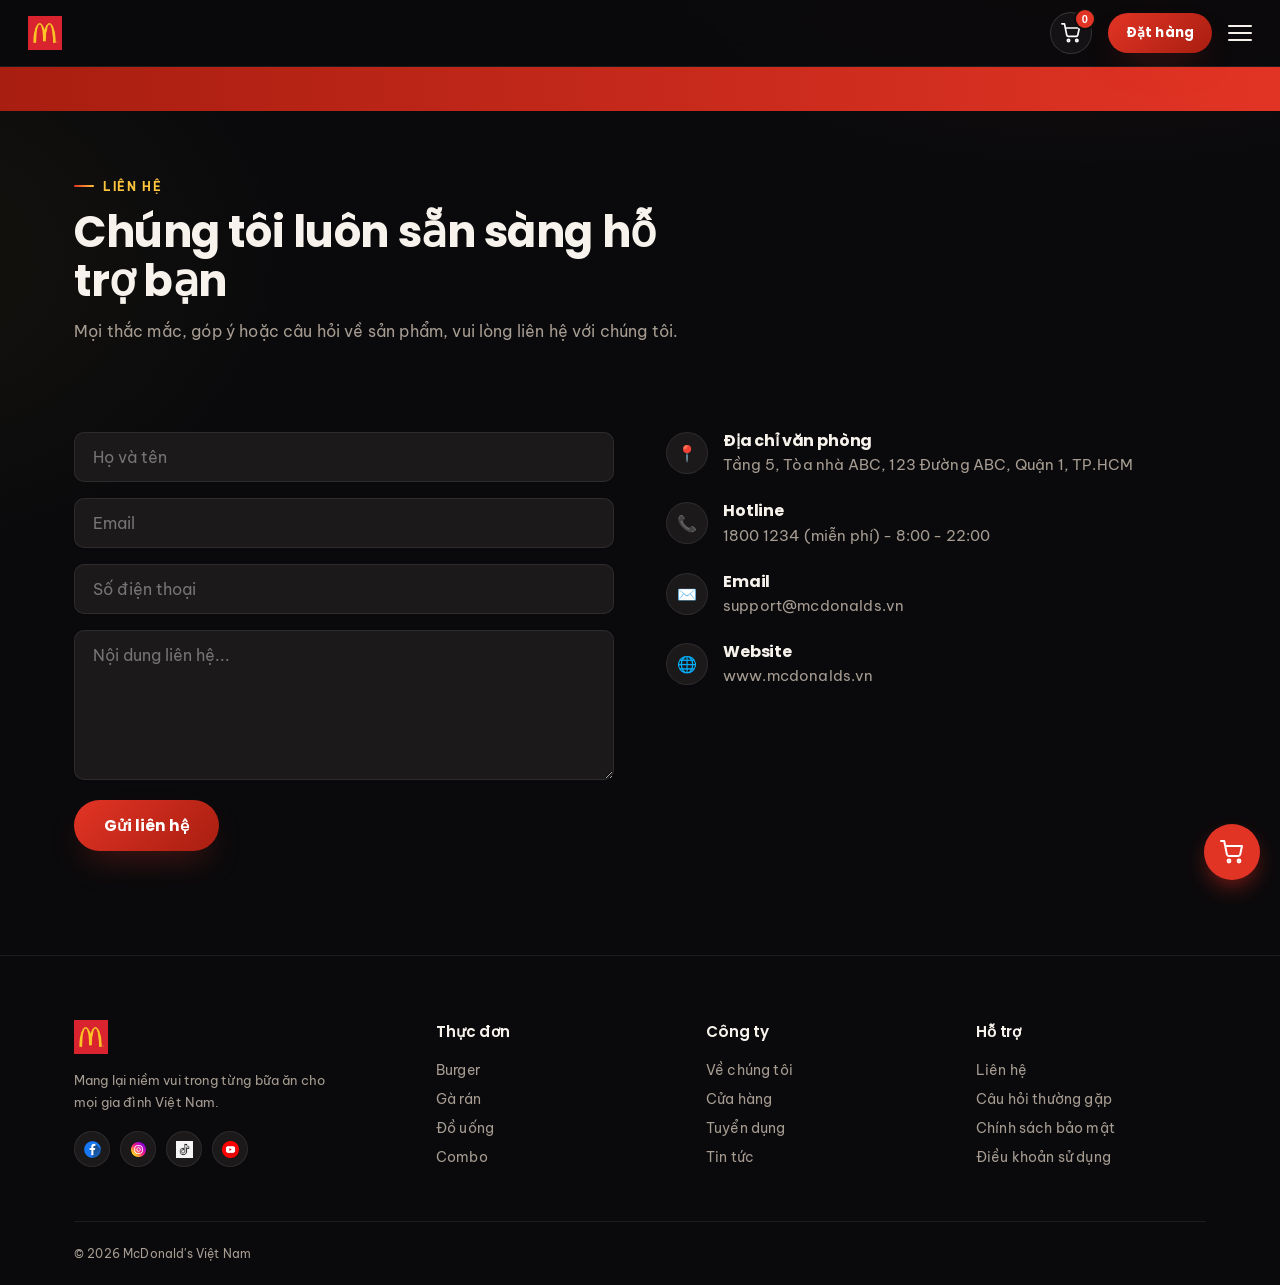
==== commit dfd3eaed: "Add files via upload" ====
--- a/contact.html
+++ b/contact.html
@@ -1,6 +1,7 @@
 <!DOCTYPE html>
 <html lang="vi">
 <head>
+<meta name="viewport" content="width=device-width, initial-scale=1.0">
   <meta charset="UTF-8">
   <meta name="viewport" content="width=device-width, initial-scale=1.0">
   <title>Liên hệ - McDonald's</title>
@@ -8,15 +9,119 @@
   <link rel="preconnect" href="https://fonts.gstatic.com" crossorigin>
   <link href="https://fonts.googleapis.com/css2?family=Poppins:wght@500;600;700;800&family=Be+Vietnam+Pro:wght@400;500;600;700;800&display=swap" rel="stylesheet">
   <link rel="stylesheet" href="css/style.css">
+  <style>
+    /* ===== Nút giỏ hàng trên header ===== */
+    .nav-right {
+      display: flex;
+      align-items: center;
+      gap: 16px;
+    }
+    .cart-btn {
+      position: relative;
+      display: inline-flex;
+      align-items: center;
+      justify-content: center;
+      width: 42px;
+      height: 42px;
+      padding: 0;
+      border-radius: 50%;
+      border: 1px solid rgba(255,255,255,0.14);
+      background: rgba(255,255,255,0.04);
+      color: #fff;
+      cursor: pointer;
+      pointer-events: auto;
+      transition: background 0.2s ease, border-color 0.2s ease, transform 0.15s ease;
+    }
+    .cart-btn:hover {
+      border-color: var(--yellow);
+      background: rgba(255,199,44,0.12);
+      transform: translateY(-1px);
+    }
+    .cart-btn:active {
+      transform: translateY(0);
+    }
+    .cart-btn .cart-icon {
+      width: 20px;
+      height: 20px;
+      pointer-events: none;
+    }
+    .cart-btn .cart-badge {
+      position: absolute;
+      top: -3px;
+      right: -3px;
+      min-width: 18px;
+      height: 18px;
+      padding: 0 4px;
+      border-radius: 999px;
+      background: var(--red);
+      color: #fff;
+      font-size: 11px;
+      font-weight: 700;
+      line-height: 18px;
+      text-align: center;
+      box-shadow: 0 0 0 2px #0d0d0d;
+      pointer-events: none;
+    }
+  </style>
 </head>
 <body>
 
-<header><!-- Header với active Liên hệ --></header>
-<div class="ticker stripes"><!-- Giống --></div>
-
+<!-- ===== HEADER ===== -->
+<header>
+  <div class="navbar">
+    <a href="index.html" class="logo">
+      <img src="images/logo/logo.png" alt="McDonald's" onerror="this.style.display='none'; this.nextElementSibling.style.display='inline-flex';">
+      <span class="logo-fallback">McDonald's</span>
+    </a>
+    <nav class="nav-links" id="navLinks">
+      <a href="index.html">Trang chủ</a>
+      <a href="menu.html">Thực đơn</a>
+      <a href="combo.html">Combo</a>
+      <a href="breakfast.html">Bữa sáng</a>
+      <a href="dessert.html">Tráng miệng</a>
+      <a href="deals.html">Khuyến mãi</a>
+      <a href="about.html">Về chúng tôi</a>
+      <a href="stores.html">Cửa hàng</a>
+      <a href="contact.html" class="active">Liên hệ</a>
+    </nav>
+    <div class="nav-right">
+      <!-- NÚT GIỎ HÀNG -->
+      <button class="cart-btn" id="cartBtn" aria-label="Giỏ hàng">
+        <svg class="cart-icon" viewBox="0 0 24 24" fill="none" stroke="currentColor" stroke-width="2" stroke-linecap="round" stroke-linejoin="round">
+          <circle cx="9" cy="21" r="1.4"></circle>
+          <circle cx="19" cy="21" r="1.4"></circle>
+          <path d="M1 1h3.2l2.68 13.39a2 2 0 0 0 2 1.61h9.3a2 2 0 0 0 2-1.62L22 6H6"></path>
+        </svg>
+        <span class="cart-badge" id="cartBadge">0</span>
+      </button>
+      <a href="menu.html" class="btn btn-primary">Đặt hàng</a>
+      <button class="burger" id="burgerBtn" aria-label="Mở menu">
+        <span></span><span></span><span></span>
+      </button>
+    </div>
+  </div>
+</header>
+
+<!-- ===== TICKER ===== -->
+<div class="ticker stripes">
+  <div class="ticker-track">
+    <span>COMBO 1+1 mỗi thứ Ba hàng tuần</span>
+    <span>Miễn phí giao hàng cho đơn từ 99.000đ</span>
+    <span>Tải app nhận ngay ưu đãi 50.000đ</span>
+    <span>Phục vụ Bữa Sáng từ 6:00 - 10:30</span>
+    <span>COMBO 1+1 mỗi thứ Ba hàng tuần</span>
+    <span>Miễn phí giao hàng cho đơn từ 99.000đ</span>
+  </div>
+</div>
+
+<!-- ===== NỘI DUNG CHÍNH ===== -->
 <main class="container">
   <section style="padding:60px 0;">
-    <div class="section-head"><span class="eyebrow">Liên hệ</span><h2>Chúng tôi luôn sẵn sàng hỗ trợ bạn</h2><p>Mọi thắc mắc, góp ý hoặc câu hỏi về sản phẩm, vui lòng liên hệ với chúng tôi.</p></div>
+    <div class="section-head">
+      <span class="eyebrow">Liên hệ</span>
+      <h2>Chúng tôi luôn sẵn sàng hỗ trợ bạn</h2>
+      <p>Mọi thắc mắc, góp ý hoặc câu hỏi về sản phẩm, vui lòng liên hệ với chúng tôi.</p>
+    </div>
     <div class="contact-grid">
       <div class="contact-form">
         <form onsubmit="event.preventDefault(); alert('Cảm ơn bạn đã liên hệ!');">
@@ -49,7 +154,63 @@
   </section>
 </main>
 
-<footer><!-- Giống --></footer>
+<!-- ===== FOOTER ===== -->
+<footer>
+  <div class="container">
+    <div class="footer-grid">
+      <div>
+        <div class="footer-logo"><img src="images/logo/logo.png" alt="McDonald's" onerror="this.style.display='none'"></div>
+        <p class="footer-p">Mang lại niềm vui trong từng bữa ăn cho mọi gia đình Việt Nam.</p>
+        <div class="social-row">
+          <a href="https://www.facebook.com/McDonalds/" target="_blank" rel="noopener noreferrer"><img src="images/icons/facebook.png" alt="Facebook" onerror="this.style.opacity='0.2'"></a>
+          <a href="https://www.instagram.com/mcdonalds/" target="_blank" rel="noopener noreferrer"><img src="images/icons/instagram.png" alt="Instagram" onerror="this.style.opacity='0.2'"></a>
+          <a href="https://www.tiktok.com/@mcdonalds" target="_blank" rel="noopener noreferrer"><img src="images/icons/tiktok.png" alt="TikTok" onerror="this.style.opacity='0.2'"></a>
+          <a href="https://www.youtube.com/@McDonalds" target="_blank" rel="noopener noreferrer"><img src="images/icons/youtube.png" alt="YouTube" onerror="this.style.opacity='0.2'"></a>
+        </div>
+      </div>
+      <div>
+        <h5>Thực đơn</h5>
+        <ul>
+          <li><a href="menu.html#burger">Burger</a></li>
+          <li><a href="menu.html#ga">Gà rán</a></li>
+          <li><a href="menu.html#drinks">Đồ uống</a></li>
+          <li><a href="combo.html">Combo</a></li>
+        </ul>
+      </div>
+      <div>
+        <h5>Công ty</h5>
+        <ul>
+          <li><a href="about.html">Về chúng tôi</a></li>
+          <li><a href="stores.html">Cửa hàng</a></li>
+          <li><a href="#">Tuyển dụng</a></li>
+          <li><a href="#">Tin tức</a></li>
+        </ul>
+      </div>
+      <div>
+        <h5>Hỗ trợ</h5>
+        <ul>
+          <li><a href="contact.html">Liên hệ</a></li>
+          <li><a href="#">Câu hỏi thường gặp</a></li>
+          <li><a href="#">Chính sách bảo mật</a></li>
+          <li><a href="#">Điều khoản sử dụng</a></li>
+        </ul>
+      </div>
+    </div>
+    <div class="footer-bottom">
+      <span>© 2026 McDonald's Việt Nam</span>
+    </div>
+  </div>
+</footer>
+
+<!-- NÚT GIỎ HÀNG NỔI (FLOAT) -->
+<a href="cart.html" class="float-cart" id="floatCart" style="z-index:120; background:var(--red); width:56px; height:56px; border-radius:50%; display:flex; align-items:center; justify-content:center; box-shadow:0 10px 24px -6px rgba(218,41,28,.65); position:fixed; bottom:20px; right:20px; text-decoration:none;">
+  <svg viewBox="0 0 24 24" fill="none" stroke="#fff" stroke-width="2" stroke-linecap="round" stroke-linejoin="round" style="width:24px;height:24px;pointer-events:none;">
+    <circle cx="9" cy="21" r="1.4"></circle>
+    <circle cx="19" cy="21" r="1.4"></circle>
+    <path d="M1 1h3.2l2.68 13.39a2 2 0 0 0 2 1.61h9.3a2 2 0 0 0 2-1.62L22 6H6"></path>
+  </svg>
+</a>
+
 <script src="js/main.js"></script>
 </body>
 </html>
--- a/css/style.css
+++ b/css/style.css
@@ -0,0 +1,1619 @@
+:root {
+  /* --- Core palette: deep charcoal base, appetite-red, warm gold --- */
+  --bg: #0A0A0C;
+  --bg-alt: #131113;
+  --card: #1C191A;
+  --card-2: #221E1F;
+  --red: #E23425;
+  --red-dark: #A81E10;
+  --red-glow: rgba(226, 52, 37, .35);
+  --yellow: #FFC53D;
+  --yellow-soft: #FFDE8A;
+  --text: #F7F3EC;
+  --text-soft: #A69C92;
+  --text-faint: #6E6660;
+  --border: rgba(255, 255, 255, .08);
+  --border-strong: rgba(255, 255, 255, .16);
+  --success: #3CC468;
+
+  /* --- Radius scale --- */
+  --radius-xl: 28px;
+  --radius-lg: 22px;
+  --radius-md: 16px;
+  --radius-sm: 10px;
+
+  /* --- Elevation --- */
+  --shadow-sm: 0 6px 16px -8px rgba(0, 0, 0, .5);
+  --shadow: 0 18px 40px -16px rgba(0, 0, 0, .65);
+  --shadow-lg: 0 30px 70px -24px rgba(0, 0, 0, .75);
+  --shadow-red: 0 16px 34px -12px var(--red-glow);
+
+  /* --- Motion --- */
+  --ease: cubic-bezier(.22, 1, .36, 1);
+  --ease-snap: cubic-bezier(.4, 0, .2, 1);
+
+  --container: 1180px;
+}
+
+* {
+  box-sizing: border-box;
+  margin: 0;
+  padding: 0;
+}
+
+html {
+  scroll-behavior: smooth;
+}
+
+body {
+  font-family: 'Be Vietnam Pro', sans-serif;
+  color: var(--text);
+  background:
+    radial-gradient(ellipse 900px 500px at 85% -10%, rgba(226, 52, 37, .10), transparent 60%),
+    radial-gradient(ellipse 700px 500px at -10% 20%, rgba(255, 197, 61, .05), transparent 60%),
+    var(--bg);
+  -webkit-font-smoothing: antialiased;
+  overflow-x: hidden;
+  letter-spacing: .01em;
+}
+
+img {
+  max-width: 100%;
+  display: block;
+}
+
+a {
+  text-decoration: none;
+  color: inherit;
+}
+
+ul {
+  list-style: none;
+}
+
+h1, h2, h3, h4 {
+  font-family: 'Poppins', sans-serif;
+  line-height: 1.14;
+  font-weight: 700;
+  letter-spacing: -.01em;
+}
+
+::selection {
+  background: var(--red);
+  color: #fff;
+}
+
+:focus-visible {
+  outline: 2px solid var(--yellow);
+  outline-offset: 3px;
+  border-radius: 4px;
+}
+
+.container {
+  max-width: var(--container);
+  margin: 0 auto;
+  padding: 0 24px;
+}
+
+.eyebrow {
+  display: inline-flex;
+  align-items: center;
+  gap: 9px;
+  font-weight: 700;
+  font-size: .74rem;
+  letter-spacing: .14em;
+  text-transform: uppercase;
+  color: var(--yellow);
+  margin-bottom: 14px;
+}
+
+.eyebrow::before {
+  content: '';
+  width: 20px;
+  height: 2px;
+  background: linear-gradient(90deg, var(--red), var(--yellow));
+  display: inline-block;
+  border-radius: 2px;
+}
+
+.section-head {
+  max-width: 620px;
+  margin-bottom: 44px;
+}
+
+.section-head h2 {
+  font-size: clamp(1.85rem, 3.4vw, 2.7rem);
+  color: var(--text);
+}
+
+.section-head p {
+  color: var(--text-soft);
+  margin-top: 12px;
+  font-size: 1.02rem;
+  line-height: 1.6;
+}
+
+/* --- Buttons --- */
+.btn {
+  position: relative;
+  display: inline-flex;
+  align-items: center;
+  justify-content: center;
+  gap: 8px;
+  font-family: 'Poppins', sans-serif;
+  font-weight: 700;
+  font-size: .95rem;
+  padding: 14px 30px;
+  border-radius: 99px;
+  border: none;
+  cursor: pointer;
+  overflow: hidden;
+  isolation: isolate;
+  transition: transform .25s var(--ease), box-shadow .25s var(--ease), background .25s var(--ease), border-color .25s var(--ease);
+}
+
+.btn:hover {
+  transform: translateY(-2px);
+}
+
+.btn:active {
+  transform: translateY(0);
+}
+
+.btn-primary {
+  background: linear-gradient(135deg, var(--red) 0%, var(--red-dark) 100%);
+  color: #fff;
+  box-shadow: var(--shadow-red);
+}
+
+.btn-primary::before {
+  content: '';
+  position: absolute;
+  inset: 0;
+  z-index: -1;
+  background: linear-gradient(115deg, transparent 30%, rgba(255, 255, 255, .28) 48%, transparent 66%);
+  transform: translateX(-120%);
+  transition: transform .6s var(--ease);
+}
+
+.btn-primary:hover::before {
+  transform: translateX(120%);
+}
+
+.btn-primary:hover {
+  box-shadow: 0 20px 44px -12px var(--red-glow);
+}
+
+.btn-secondary {
+  background: rgba(255, 255, 255, .02);
+  color: var(--text);
+  border: 1.5px solid var(--border-strong);
+  backdrop-filter: blur(6px);
+}
+
+.btn-secondary:hover {
+  border-color: var(--yellow);
+  color: var(--yellow);
+  background: rgba(255, 197, 61, .06);
+}
+
+.btn-small {
+  padding: 9px 18px;
+  font-size: .8rem;
+}
+
+/* --- Forms & auth UI --- */
+.auth-card {
+  background: linear-gradient(180deg, rgba(255, 255, 255, .03), rgba(255, 255, 255, .01));
+  border-radius: var(--radius-md);
+  padding: 24px;
+  border: 1px solid var(--border);
+  box-shadow: var(--shadow-sm);
+}
+
+.form-row label {
+  display: block;
+  margin-bottom: 7px;
+  color: var(--text-soft);
+  font-size: .88rem;
+  font-weight: 500;
+}
+
+.form-row input, .form-row select, .form-row textarea {
+  background: rgba(255, 255, 255, .015);
+  border: 1px solid var(--border);
+  padding: 12px 15px;
+  border-radius: var(--radius-sm);
+  color: var(--text);
+  width: 100%;
+  font-family: inherit;
+  font-size: .95rem;
+  transition: border-color .2s var(--ease-snap), box-shadow .2s var(--ease-snap), background .2s var(--ease-snap);
+}
+
+.form-row input:focus, .form-row select:focus, .form-row textarea:focus {
+  outline: none;
+  box-shadow: 0 0 0 4px rgba(255, 197, 61, .12);
+  border-color: var(--yellow);
+  background: rgba(255, 255, 255, .03);
+}
+
+.toast {
+  position: fixed;
+  right: 20px;
+  top: 20px;
+  background: linear-gradient(120deg, #3CC468, #29A854);
+  color: #06210a;
+  font-weight: 600;
+  padding: 12px 18px;
+  border-radius: var(--radius-sm);
+  box-shadow: 0 16px 40px rgba(0, 0, 0, .4);
+  display: none;
+  z-index: 200;
+}
+
+.stripes {
+  background-image: repeating-linear-gradient(-45deg, var(--red) 0 18px, var(--yellow) 18px 36px);
+}
+
+.stripe-divider {
+  height: 4px;
+  width: 100%;
+  background: linear-gradient(90deg, var(--red), var(--yellow), var(--red));
+  opacity: .85;
+}
+
+.item-img {
+  position: relative;
+  aspect-ratio: 4/3;
+  border-radius: var(--radius-md);
+  overflow: hidden;
+  background: linear-gradient(160deg, var(--card) 0%, var(--card-2) 100%);
+  border: 1px solid var(--border);
+}
+
+.item-img img {
+  width: 100%;
+  height: 100%;
+  object-fit: cover;
+  transition: transform .5s var(--ease);
+}
+
+.item-card:hover .item-img img,
+.combo-card:hover .item-img img,
+.deal-card:hover .item-img img {
+  transform: scale(1.06);
+}
+
+.item-img .tag {
+  position: absolute;
+  top: 10px;
+  left: 10px;
+  background: linear-gradient(135deg, var(--red), var(--red-dark));
+  color: #fff;
+  font-size: .66rem;
+  font-weight: 700;
+  padding: 5px 12px;
+  border-radius: 99px;
+  z-index: 2;
+  letter-spacing: .04em;
+  box-shadow: 0 6px 16px -4px var(--red-glow);
+}
+
+.icon-img {
+  width: 22px;
+  height: 22px;
+  object-fit: contain;
+}
+
+/* --- HEADER --- */
+header {
+  position: sticky;
+  top: 0;
+  z-index: 100;
+  background: rgba(10, 10, 12, .78);
+  backdrop-filter: blur(16px) saturate(140%);
+  border-bottom: 1px solid var(--border);
+}
+
+.navbar {
+  display: flex;
+  align-items: center;
+  justify-content: space-between;
+  flex-wrap: nowrap;
+  gap: 20px;
+  padding: 12px 28px;
+  max-width: 1400px;
+  margin: 0 auto;
+}
+
+.logo {
+  display: flex;
+  align-items: center;
+  height: 34px;
+  flex-shrink: 0;
+}
+
+.logo img {
+  height: 34px;
+  width: auto;
+}
+
+.logo-fallback {
+  display: none;
+  font-family: 'Poppins', sans-serif;
+  font-weight: 800;
+  font-size: 1.2rem;
+  color: var(--yellow);
+  letter-spacing: -.02em;
+}
+
+.nav-links {
+  display: flex;
+  align-items: center;
+  gap: 4px;
+  font-weight: 600;
+  font-size: .865rem;
+  flex-wrap: nowrap;
+  white-space: nowrap;
+}
+
+.nav-links a {
+  position: relative;
+  padding: 8px 13px;
+  border-radius: 99px;
+  color: var(--text-soft);
+  transition: color .2s var(--ease-snap), background .2s var(--ease-snap);
+}
+
+.nav-links a:hover {
+  color: var(--text);
+  background: rgba(255, 255, 255, .045);
+}
+
+.nav-links a.active {
+  color: #1a1408;
+  background: linear-gradient(120deg, var(--yellow), var(--yellow-soft));
+  font-weight: 700;
+}
+
+.nav-links a::after {
+  display: none;
+}
+
+.nav-right {
+  display: flex;
+  align-items: center;
+  gap: 12px;
+  flex-shrink: 0;
+}
+
+.navbar .btn-primary {
+  padding: 10px 22px;
+  font-size: .85rem;
+  white-space: nowrap;
+}
+
+.auth-btn {
+  padding: 9px 16px;
+  min-width: auto;
+  white-space: nowrap;
+  border-radius: 999px;
+  background: rgba(255, 255, 255, .02);
+  border: 1px solid var(--border-strong);
+  color: var(--text);
+  font-weight: 700;
+  font-size: .84rem;
+  display: inline-flex;
+  align-items: center;
+  justify-content: center;
+  gap: 8px;
+  transition: all .25s var(--ease);
+  box-shadow: var(--shadow-sm);
+}
+
+.auth-btn:hover {
+  background: linear-gradient(120deg, var(--red), #ff5a3d);
+  border-color: transparent;
+  color: #fff;
+  transform: translateY(-2px);
+  box-shadow: var(--shadow-red);
+}
+
+.auth-btn .icon {
+  opacity: .9;
+}
+
+.user-badge {
+  display: inline-flex;
+  align-items: center;
+  gap: 10px;
+  padding: 8px 14px;
+  border-radius: 999px;
+  background: rgba(255, 255, 255, .025);
+  border: 1px solid var(--border);
+}
+
+.cart-btn {
+  position: relative;
+  width: 40px;
+  height: 40px;
+  border-radius: 50%;
+  background: var(--card);
+  border: 1px solid var(--border);
+  color: var(--text);
+  display: flex;
+  align-items: center;
+  justify-content: center;
+  cursor: pointer;
+  flex-shrink: 0;
+  transition: border-color .2s var(--ease-snap), color .2s var(--ease-snap), transform .2s var(--ease-snap);
+}
+
+.cart-btn:hover {
+  border-color: var(--yellow);
+  color: var(--yellow);
+  transform: translateY(-2px);
+}
+
+.cart-btn .cart-icon {
+  width: 20px;
+  height: 20px;
+  stroke: currentColor;
+}
+
+.cart-badge {
+  position: absolute;
+  top: -4px;
+  right: -4px;
+  background: var(--red);
+  color: #fff;
+  font-size: .62rem;
+  font-weight: 700;
+  min-width: 17px;
+  height: 17px;
+  border-radius: 99px;
+  display: flex;
+  align-items: center;
+  justify-content: center;
+  padding: 0 3px;
+  box-shadow: 0 0 0 2px var(--bg);
+}
+
+.burger {
+  display: none;
+  flex-direction: column;
+  gap: 5px;
+  cursor: pointer;
+  background: none;
+  border: none;
+}
+
+.burger span {
+  width: 24px;
+  height: 2px;
+  background: var(--text);
+  border-radius: 3px;
+  transition: transform .2s var(--ease-snap), opacity .2s var(--ease-snap);
+}
+
+/* --- HERO --- */
+.hero {
+  position: relative;
+  background: var(--bg);
+  overflow: hidden;
+}
+
+.hero::before {
+  content: '';
+  position: absolute;
+  right: -12%;
+  top: -35%;
+  width: 62%;
+  height: 150%;
+  background: radial-gradient(circle, rgba(226, 52, 37, .22) 0%, transparent 65%);
+  z-index: 0;
+}
+
+.hero::after {
+  content: '';
+  position: absolute;
+  left: -10%;
+  bottom: -30%;
+  width: 45%;
+  height: 100%;
+  background: radial-gradient(circle, rgba(255, 197, 61, .10) 0%, transparent 70%);
+  z-index: 0;
+}
+
+.hero-inner {
+  position: relative;
+  z-index: 1;
+  display: grid;
+  grid-template-columns: 1.05fr .95fr;
+  gap: 50px;
+  align-items: center;
+  padding: 76px 24px 64px;
+  max-width: var(--container);
+  margin: 0 auto;
+}
+
+.hero h1 {
+  font-size: clamp(2.4rem, 4.8vw, 3.6rem);
+  color: var(--text);
+}
+
+.hero h1 span {
+  color: var(--yellow);
+  background: linear-gradient(120deg, var(--yellow), var(--yellow-soft));
+  -webkit-background-clip: text;
+  background-clip: text;
+  -webkit-text-fill-color: transparent;
+}
+
+.hero p {
+  margin-top: 18px;
+  font-size: 1.06rem;
+  color: var(--text-soft);
+  max-width: 480px;
+  line-height: 1.65;
+}
+
+.hero-cta {
+  display: flex;
+  gap: 16px;
+  margin-top: 32px;
+  flex-wrap: wrap;
+}
+
+.hero-stats {
+  display: flex;
+  gap: 36px;
+  margin-top: 46px;
+}
+
+.hero-stats div b {
+  display: block;
+  font-family: 'Poppins', sans-serif;
+  font-size: 1.55rem;
+  color: var(--yellow);
+  letter-spacing: -.02em;
+}
+
+.hero-stats div span {
+  font-size: .8rem;
+  color: var(--text-soft);
+}
+
+.hero-img-wrap {
+  position: relative;
+}
+
+.hero-img-wrap .item-img {
+  aspect-ratio: 1/1;
+  border-radius: var(--radius-xl);
+  box-shadow: var(--shadow-lg);
+}
+
+.hero-badge {
+  position: absolute;
+  bottom: -18px;
+  left: -18px;
+  background: var(--card);
+  border: 1px solid var(--border-strong);
+  border-radius: var(--radius-md);
+  padding: 14px 20px;
+  box-shadow: var(--shadow-lg);
+  display: flex;
+  align-items: center;
+  gap: 10px;
+  font-weight: 600;
+  font-size: .86rem;
+  backdrop-filter: blur(10px);
+}
+
+.hero-badge .dot {
+  width: 9px;
+  height: 9px;
+  background: var(--success);
+  border-radius: 50%;
+  box-shadow: 0 0 0 4px rgba(60, 196, 104, .18);
+}
+
+/* --- TICKER --- */
+.ticker {
+  color: #fff;
+  overflow: hidden;
+  white-space: nowrap;
+  padding: 12px 0;
+  background: linear-gradient(90deg, var(--red-dark), var(--red));
+}
+
+.ticker-track {
+  display: inline-block;
+  padding-left: 100%;
+  animation: scrollTicker 28s linear infinite;
+  font-weight: 700;
+  font-size: .86rem;
+  letter-spacing: .04em;
+  text-transform: uppercase;
+}
+
+.ticker-track span {
+  margin: 0 30px;
+  opacity: .95;
+}
+
+@keyframes scrollTicker {
+  0% { transform: translateX(0); }
+  100% { transform: translateX(-100%); }
+}
+
+/* --- CHIPS --- */
+.chips-bar {
+  position: sticky;
+  top: 59px;
+  z-index: 90;
+  background: rgba(10, 10, 12, .92);
+  backdrop-filter: blur(12px);
+  padding: 18px 0;
+  border-bottom: 1px solid var(--border);
+}
+
+.chips {
+  display: flex;
+  gap: 10px;
+  overflow-x: auto;
+  padding: 0 24px;
+  max-width: var(--container);
+  margin: 0 auto;
+  scrollbar-width: none;
+}
+
+.chips::-webkit-scrollbar {
+  display: none;
+}
+
+.chip {
+  flex-shrink: 0;
+  padding: 10px 20px;
+  border-radius: 99px;
+  background: var(--card);
+  border: 1px solid var(--border);
+  font-weight: 600;
+  font-size: .86rem;
+  cursor: pointer;
+  color: var(--text-soft);
+  transition: all .22s var(--ease-snap);
+}
+
+.chip:hover {
+  border-color: var(--yellow);
+  color: var(--text);
+}
+
+.chip.active {
+  background: linear-gradient(120deg, var(--red), var(--red-dark));
+  border-color: transparent;
+  color: #fff;
+  box-shadow: 0 8px 20px -8px var(--red-glow);
+}
+
+/* --- Category sections --- */
+.category-section {
+  display: none;
+  padding-top: 18px;
+}
+
+.category-section.active {
+  display: block;
+  animation: fadeUp .4s var(--ease);
+}
+
+@keyframes fadeUp {
+  from { opacity: 0; transform: translateY(8px); }
+  to { opacity: 1; transform: translateY(0); }
+}
+
+/* --- MENU GRID --- */
+.menu-section {
+  padding: 68px 0 20px;
+  scroll-margin-top: 150px;
+}
+
+.menu-grid {
+  display: grid;
+  grid-template-columns: repeat(auto-fill, minmax(250px, 1fr));
+  gap: 22px;
+}
+
+.item-card {
+  background: linear-gradient(180deg, var(--card) 0%, var(--card-2) 100%);
+  border: 1px solid var(--border);
+  border-radius: var(--radius-lg);
+  padding: 14px;
+  display: flex;
+  flex-direction: column;
+  gap: 12px;
+  cursor: pointer;
+  transition: transform .3s var(--ease), border-color .3s var(--ease), box-shadow .3s var(--ease);
+}
+
+.item-card:hover {
+  transform: translateY(-6px);
+  border-color: rgba(255, 197, 61, .4);
+  box-shadow: var(--shadow);
+}
+
+.item-info {
+  display: flex;
+  flex-direction: column;
+  gap: 4px;
+  flex: 1;
+}
+
+.item-info h4 {
+  font-size: 1.02rem;
+  font-weight: 600;
+}
+
+.item-info p {
+  font-size: .83rem;
+  color: var(--text-soft);
+  line-height: 1.5;
+}
+
+.item-foot {
+  display: flex;
+  align-items: center;
+  justify-content: space-between;
+  margin-top: auto;
+  padding-top: 6px;
+}
+
+.price {
+  font-family: 'Poppins', sans-serif;
+  font-weight: 700;
+  color: var(--yellow);
+  font-size: 1.04rem;
+  letter-spacing: -.01em;
+}
+
+.add-btn {
+  width: 36px;
+  height: 36px;
+  border-radius: 50%;
+  background: transparent;
+  border: 1.5px solid var(--border-strong);
+  cursor: pointer;
+  font-size: 1.1rem;
+  font-weight: 700;
+  color: var(--text);
+  transition: all .25s var(--ease-snap);
+}
+
+.add-btn:hover {
+  background: linear-gradient(135deg, var(--red), var(--red-dark));
+  border-color: transparent;
+  color: #fff;
+  transform: rotate(90deg);
+  box-shadow: 0 8px 18px -6px var(--red-glow);
+}
+
+/* --- COMBO --- */
+.combo-section {
+  background: var(--bg-alt);
+  padding: 76px 0;
+  margin-top: 56px;
+  border-top: 1px solid var(--border);
+  border-bottom: 1px solid var(--border);
+}
+
+.combo-grid {
+  display: grid;
+  grid-template-columns: repeat(auto-fill, minmax(260px, 1fr));
+  gap: 26px;
+}
+
+.combo-card {
+  background: var(--card);
+  border: 1px solid var(--border);
+  border-radius: var(--radius-lg);
+  overflow: hidden;
+  transition: transform .3s var(--ease), box-shadow .3s var(--ease), border-color .3s var(--ease);
+}
+
+.combo-card:hover {
+  transform: translateY(-6px);
+  box-shadow: var(--shadow);
+  border-color: var(--border-strong);
+}
+
+.combo-card .item-img {
+  aspect-ratio: 16/10;
+  border-radius: 0;
+  border: none;
+  border-bottom: 1px solid var(--border);
+}
+
+.combo-body {
+  padding: 20px;
+}
+
+.combo-body h4 {
+  font-size: 1.1rem;
+  margin-bottom: 6px;
+  font-weight: 600;
+}
+
+.combo-body p {
+  font-size: .84rem;
+  color: var(--text-soft);
+  margin-bottom: 14px;
+  line-height: 1.5;
+}
+
+.combo-foot {
+  display: flex;
+  align-items: center;
+  justify-content: space-between;
+}
+
+.old-price {
+  font-size: .8rem;
+  color: var(--text-faint);
+  text-decoration: line-through;
+  margin-right: 6px;
+}
+
+/* --- PROMO --- */
+.promo-section {
+  padding: 84px 0;
+}
+
+.promo-grid {
+  display: grid;
+  grid-template-columns: repeat(3, 1fr);
+  gap: 24px;
+}
+
+.promo-card {
+  position: relative;
+  border-radius: var(--radius-lg);
+  overflow: hidden;
+  aspect-ratio: 3/4;
+  border: 1px solid var(--border);
+  transition: transform .3s var(--ease), box-shadow .3s var(--ease);
+}
+
+.promo-card:hover {
+  transform: translateY(-6px);
+  box-shadow: var(--shadow);
+}
+
+.promo-card .item-img {
+  position: absolute;
+  inset: 0;
+  border-radius: 0;
+  border: none;
+}
+
+.promo-overlay {
+  position: absolute;
+  inset: 0;
+  z-index: 2;
+  background: linear-gradient(0deg, rgba(0, 0, 0, .9) 0%, rgba(0, 0, 0, .15) 58%);
+  display: flex;
+  flex-direction: column;
+  justify-content: flex-end;
+  padding: 26px;
+  color: #fff;
+}
+
+.promo-overlay span {
+  font-size: .72rem;
+  font-weight: 700;
+  text-transform: uppercase;
+  letter-spacing: .1em;
+  color: var(--yellow);
+}
+
+.promo-overlay h4 {
+  font-size: 1.28rem;
+  margin: 7px 0 4px;
+  font-weight: 700;
+}
+
+.promo-overlay p {
+  font-size: .84rem;
+  opacity: .78;
+}
+
+/* --- ABOUT --- */
+.about-section {
+  padding: 84px 0;
+}
+
+.about-inner {
+  display: grid;
+  grid-template-columns: .9fr 1.1fr;
+  gap: 56px;
+  align-items: center;
+}
+
+.about-inner .item-img {
+  aspect-ratio: 4/3;
+  border-radius: var(--radius-xl);
+  box-shadow: var(--shadow);
+}
+
+.values {
+  display: grid;
+  grid-template-columns: repeat(3, 1fr);
+  gap: 18px;
+  margin-top: 32px;
+}
+
+.value-card {
+  background: linear-gradient(180deg, var(--card), var(--card-2));
+  border: 1px solid var(--border);
+  padding: 22px;
+  border-radius: var(--radius-md);
+  transition: border-color .25s var(--ease-snap), transform .25s var(--ease-snap);
+}
+
+.value-card:hover {
+  border-color: rgba(255, 197, 61, .35);
+  transform: translateY(-3px);
+}
+
+.value-card .num {
+  font-family: 'Poppins', sans-serif;
+  font-weight: 700;
+  color: var(--red);
+  font-size: .8rem;
+  display: block;
+  margin-bottom: 9px;
+}
+
+.value-card h5 {
+  font-size: .94rem;
+  font-family: 'Poppins', sans-serif;
+  margin-bottom: 5px;
+  font-weight: 600;
+}
+
+.value-card p {
+  font-size: .8rem;
+  color: var(--text-soft);
+  line-height: 1.5;
+}
+
+/* --- STORES --- */
+.store-section {
+  background: var(--bg-alt);
+  padding: 84px 0;
+  border-top: 1px solid var(--border);
+}
+
+.store-grid {
+  display: grid;
+  grid-template-columns: repeat(3, 1fr);
+  gap: 24px;
+}
+
+.store-card {
+  background: var(--card);
+  border-radius: var(--radius-lg);
+  overflow: hidden;
+  border: 1px solid var(--border);
+  transition: transform .3s var(--ease), box-shadow .3s var(--ease);
+}
+
+.store-card:hover {
+  transform: translateY(-5px);
+  box-shadow: var(--shadow);
+}
+
+.store-card .item-img {
+  border-radius: 0;
+  border: none;
+  aspect-ratio: 16/9;
+}
+
+.store-body {
+  padding: 20px;
+}
+
+.store-body h4 {
+  font-size: 1.02rem;
+  margin-bottom: 12px;
+  font-weight: 600;
+}
+
+.store-row {
+  font-size: .83rem;
+  color: var(--text-soft);
+  margin-bottom: 7px;
+  display: flex;
+  gap: 8px;
+}
+
+.store-row b {
+  color: var(--text);
+  font-weight: 600;
+  min-width: 78px;
+}
+
+/* --- APP CTA --- */
+.app-inner {
+  background: linear-gradient(135deg, var(--red) 0%, var(--red-dark) 100%);
+  border-radius: var(--radius-xl);
+  margin: 0 24px;
+  max-width: calc(var(--container) - 48px);
+  margin-left: auto;
+  margin-right: auto;
+  padding: 58px;
+  display: grid;
+  grid-template-columns: 1.2fr .8fr;
+  gap: 30px;
+  align-items: center;
+  position: relative;
+  overflow: hidden;
+  color: #fff;
+  box-shadow: var(--shadow-lg);
+}
+
+.app-inner::after {
+  content: '';
+  position: absolute;
+  right: -70px;
+  bottom: -70px;
+  width: 240px;
+  height: 240px;
+  background: var(--yellow);
+  border-radius: 50%;
+  opacity: .16;
+  filter: blur(2px);
+}
+
+.app-inner::before {
+  content: '';
+  position: absolute;
+  left: -40px;
+  top: -60px;
+  width: 160px;
+  height: 160px;
+  background: #fff;
+  border-radius: 50%;
+  opacity: .06;
+}
+
+.app-inner h2 {
+  font-size: clamp(1.55rem, 3vw, 2.15rem);
+  position: relative;
+  z-index: 1;
+}
+
+.app-inner p {
+  margin-top: 12px;
+  opacity: .88;
+  max-width: 420px;
+  position: relative;
+  z-index: 1;
+  line-height: 1.6;
+}
+
+.app-badges {
+  display: flex;
+  gap: 14px;
+  margin-top: 26px;
+  position: relative;
+  z-index: 1;
+  flex-wrap: wrap;
+  align-items: center;
+}
+
+.app-badges img {
+  display: block;
+  height: 48px;
+  width: auto;
+  max-width: 150px;
+  border-radius: 12px;
+  object-fit: contain;
+  background: rgba(255, 255, 255, .97);
+  padding: 8px 12px;
+  box-shadow: 0 12px 26px rgba(0, 0, 0, .22);
+  transition: transform .25s var(--ease), box-shadow .25s var(--ease);
+}
+
+.app-badges img:hover {
+  transform: translateY(-3px);
+  box-shadow: 0 16px 30px rgba(0, 0, 0, .28);
+}
+
+.app-img {
+  position: relative;
+  z-index: 1;
+}
+
+.app-img .item-img {
+  aspect-ratio: 3/4;
+  border-radius: var(--radius-lg);
+  border-color: rgba(255, 255, 255, .22);
+}
+
+/* --- NEWSLETTER --- */
+.news-section {
+  padding: 84px 0;
+  text-align: center;
+}
+
+.news-form {
+  display: flex;
+  justify-content: center;
+  gap: 12px;
+  margin-top: 26px;
+  flex-wrap: wrap;
+}
+
+.news-form input {
+  padding: 14px 22px;
+  border-radius: 99px;
+  border: 1px solid var(--border);
+  background: var(--card);
+  color: var(--text);
+  min-width: 290px;
+  font-size: .92rem;
+  font-family: inherit;
+  transition: border-color .2s var(--ease-snap), box-shadow .2s var(--ease-snap);
+}
+
+.news-form input::placeholder {
+  color: var(--text-faint);
+}
+
+.news-form input:focus {
+  outline: none;
+  border-color: var(--yellow);
+  box-shadow: 0 0 0 4px rgba(255, 197, 61, .12);
+}
+
+/* --- FOOTER --- */
+footer {
+  background: var(--bg);
+  color: var(--text-soft);
+  padding: 64px 0 0;
+  border-top: 1px solid var(--border);
+}
+
+.footer-grid {
+  display: grid;
+  grid-template-columns: 1.4fr 1fr 1fr 1fr;
+  gap: 40px;
+  padding-bottom: 44px;
+  border-bottom: 1px solid var(--border);
+}
+
+.footer-grid h5 {
+  color: var(--text);
+  font-family: 'Poppins', sans-serif;
+  font-size: .95rem;
+  margin-bottom: 18px;
+  font-weight: 600;
+  letter-spacing: -.01em;
+}
+
+.footer-grid ul li {
+  margin-bottom: 11px;
+  font-size: .86rem;
+}
+
+.footer-grid ul li a {
+  transition: color .2s var(--ease-snap);
+}
+
+.footer-grid ul li a:hover {
+  color: var(--yellow);
+}
+
+.footer-logo {
+  height: 34px;
+  margin-bottom: 16px;
+}
+
+.footer-logo img {
+  height: 34px;
+  width: auto;
+}
+
+.footer-p {
+  font-size: .84rem;
+  max-width: 260px;
+  line-height: 1.6;
+}
+
+.social-row {
+  display: flex;
+  gap: 10px;
+  margin-top: 18px;
+}
+
+.social-row a {
+  width: 36px;
+  height: 36px;
+  border-radius: 50%;
+  background: var(--card);
+  border: 1px solid var(--border);
+  display: flex;
+  align-items: center;
+  justify-content: center;
+  transition: border-color .2s var(--ease-snap), transform .2s var(--ease-snap);
+}
+
+.social-row a img {
+  width: 17px;
+  height: 17px;
+  object-fit: contain;
+}
+
+.social-row a:hover {
+  border-color: var(--yellow);
+  transform: translateY(-2px);
+}
+
+.footer-bottom {
+  display: flex;
+  justify-content: space-between;
+  padding: 24px 0;
+  font-size: .78rem;
+  flex-wrap: wrap;
+  gap: 10px;
+}
+
+.float-cart {
+  position: fixed;
+  bottom: 20px;
+  right: 20px;
+  z-index: 120;
+  background: linear-gradient(135deg, var(--red), var(--red-dark));
+  width: 56px;
+  height: 56px;
+  border-radius: 50%;
+  display: none;
+  align-items: center;
+  justify-content: center;
+  box-shadow: var(--shadow-red);
+  transition: transform .2s var(--ease-snap);
+}
+
+.float-cart:hover {
+  transform: scale(1.06);
+}
+
+.float-cart img {
+  width: 24px;
+  height: 24px;
+  filter: brightness(0) invert(1);
+}
+
+/* --- PRODUCT DETAIL --- */
+.product-detail {
+  display: grid;
+  grid-template-columns: 1fr 1fr;
+  gap: 52px;
+  padding: 44px 0;
+}
+
+.product-images {
+  background: var(--card);
+  border-radius: var(--radius-lg);
+  overflow: hidden;
+  border: 1px solid var(--border);
+  box-shadow: var(--shadow-sm);
+}
+
+.product-images img {
+  width: 100%;
+  height: auto;
+}
+
+.product-info h2 {
+  font-size: 2.25rem;
+  margin-bottom: 10px;
+}
+
+.product-info .price {
+  font-size: 1.85rem;
+  display: block;
+  margin-bottom: 18px;
+}
+
+.product-info .desc {
+  color: var(--text-soft);
+  margin-bottom: 22px;
+  line-height: 1.65;
+}
+
+.product-options {
+  display: flex;
+  gap: 20px;
+  align-items: center;
+  flex-wrap: wrap;
+  margin-bottom: 22px;
+}
+
+.product-options label {
+  display: flex;
+  align-items: center;
+  gap: 8px;
+  font-weight: 600;
+}
+
+.product-options input[type="number"] {
+  width: 64px;
+  padding: 9px;
+  border-radius: var(--radius-sm);
+  border: 1px solid var(--border);
+  background: var(--card);
+  color: var(--text);
+  font-size: 1rem;
+}
+
+.nutrition {
+  background: var(--card);
+  border: 1px solid var(--border);
+  padding: 22px;
+  border-radius: var(--radius-md);
+  margin-top: 18px;
+}
+
+.nutrition h4 {
+  margin-bottom: 12px;
+}
+
+.nutrition ul li {
+  display: flex;
+  justify-content: space-between;
+  padding: 7px 0;
+  border-bottom: 1px solid var(--border);
+  font-size: .9rem;
+}
+
+.related-products {
+  margin-top: 54px;
+}
+
+.related-products .menu-grid {
+  grid-template-columns: repeat(auto-fill, minmax(200px, 1fr));
+}
+
+/* --- CONTACT --- */
+.contact-grid {
+  display: grid;
+  grid-template-columns: 1fr 1fr;
+  gap: 52px;
+  padding: 44px 0;
+}
+
+.contact-form input,
+.contact-form textarea {
+  width: 100%;
+  padding: 14px 18px;
+  border-radius: var(--radius-sm);
+  border: 1px solid var(--border);
+  background: var(--card);
+  color: var(--text);
+  font-size: 1rem;
+  margin-bottom: 16px;
+  font-family: inherit;
+  transition: border-color .2s var(--ease-snap), box-shadow .2s var(--ease-snap);
+}
+
+.contact-form textarea {
+  min-height: 150px;
+  resize: vertical;
+}
+
+.contact-form input:focus,
+.contact-form textarea:focus {
+  outline: none;
+  border-color: var(--yellow);
+  box-shadow: 0 0 0 4px rgba(255, 197, 61, .12);
+}
+
+.contact-info-item {
+  display: flex;
+  gap: 15px;
+  margin-bottom: 26px;
+  align-items: flex-start;
+}
+
+.contact-info-item .icon {
+  width: 42px;
+  height: 42px;
+  background: var(--card);
+  border-radius: 50%;
+  display: flex;
+  align-items: center;
+  justify-content: center;
+  border: 1px solid var(--border);
+  flex-shrink: 0;
+}
+
+.contact-info-item h4 {
+  font-size: 1rem;
+  margin-bottom: 4px;
+}
+
+.contact-info-item p {
+  color: var(--text-soft);
+  font-size: .92rem;
+  line-height: 1.5;
+}
+
+/* --- DEALS --- */
+.deals-grid {
+  display: grid;
+  grid-template-columns: repeat(auto-fill, minmax(300px, 1fr));
+  gap: 30px;
+  padding: 20px 0;
+}
+
+.deal-card {
+  background: var(--card);
+  border: 1px solid var(--border);
+  border-radius: var(--radius-lg);
+  overflow: hidden;
+  transition: transform .3s var(--ease), box-shadow .3s var(--ease);
+}
+
+.deal-card:hover {
+  transform: translateY(-6px);
+  box-shadow: var(--shadow);
+}
+
+.deal-card .item-img {
+  aspect-ratio: 16/9;
+  border-radius: 0;
+  border: none;
+}
+
+.deal-body {
+  padding: 22px;
+}
+
+.deal-body .tag {
+  display: inline-block;
+  background: linear-gradient(120deg, var(--yellow), var(--yellow-soft));
+  color: #1a1408;
+  font-weight: 700;
+  font-size: .7rem;
+  padding: 3px 14px;
+  border-radius: 99px;
+  margin-bottom: 10px;
+}
+
+.deal-body h3 {
+  font-size: 1.2rem;
+  margin-bottom: 9px;
+}
+
+.deal-body p {
+  color: var(--text-soft);
+  font-size: .9rem;
+  line-height: 1.55;
+}
+
+/* --- RESPONSIVE --- */
+/* Collapse the full nav into a dropdown well before it would ever
+   wrap onto a second line — keeps the header a single clean row. */
+@media(max-width:1300px) {
+  .nav-links {
+    position: fixed;
+    top: 59px;
+    left: 0;
+    right: 0;
+    background: rgba(10, 10, 12, .97);
+    backdrop-filter: blur(14px);
+    flex-direction: column;
+    align-items: stretch;
+    padding: 14px;
+    gap: 4px;
+    border-bottom: 1px solid var(--border);
+    transform: translateY(-130%);
+    transition: transform .3s var(--ease);
+    z-index: 99;
+  }
+  .nav-links.open {
+    transform: translateY(0);
+  }
+  .nav-links a {
+    padding: 12px 16px;
+    border-radius: var(--radius-sm);
+  }
+  .burger {
+    display: flex;
+  }
+  .navbar .btn-primary {
+    padding: 10px 18px;
+    font-size: .82rem;
+  }
+}
+
+@media(max-width:980px) {
+  .hero-inner {
+    grid-template-columns: 1fr;
+    padding-top: 40px;
+  }
+  .hero-stats {
+    flex-wrap: wrap;
+  }
+  .about-inner {
+    grid-template-columns: 1fr;
+  }
+  .promo-grid {
+    grid-template-columns: 1fr 1fr;
+  }
+  .store-grid {
+    grid-template-columns: 1fr 1fr;
+  }
+  .footer-grid {
+    grid-template-columns: 1fr 1fr;
+  }
+  .app-inner {
+    grid-template-columns: 1fr;
+  }
+  .app-img {
+    display: none;
+  }
+  .product-detail {
+    grid-template-columns: 1fr;
+  }
+  .contact-grid {
+    grid-template-columns: 1fr;
+  }
+}
+
+@media(max-width:720px) {
+  .app-badges {
+    flex-direction: column;
+    align-items: flex-start;
+  }
+  .app-badges img {
+    height: 44px;
+    max-width: 140px;
+  }
+  .promo-grid {
+    grid-template-columns: 1fr;
+  }
+  .store-grid {
+    grid-template-columns: 1fr;
+  }
+  .footer-grid {
+    grid-template-columns: 1fr 1fr;
+  }
+  .values {
+    grid-template-columns: 1fr;
+  }
+  .float-cart {
+    display: flex;
+  }
+  .chips-bar {
+    top: 59px;
+  }
+}
+
+@media(prefers-reduced-motion:reduce) {
+  .ticker-track {
+    animation: none;
+  }
+  html {
+    scroll-behavior: auto;
+  }
+  .category-section.active {
+    animation: none;
+  }
+}
+/* Mobile responsive patch */
+@media (max-width:768px){*{box-sizing:border-box}img{max-width:100%;height:auto}body{overflow-x:hidden}.container,.wrapper{width:100%!important;padding:0 16px!important}.row,[class*=row]{display:flex;flex-wrap:wrap}.col,[class*=col]{width:100%!important;flex:0 0 100%!important}.navbar,.nav,.header{flex-wrap:wrap!important}.menu,.nav-links,ul{flex-direction:column!important}.product-list,.products,.grid{display:grid!important;grid-template-columns:1fr!important;gap:16px}.card,.product{width:100%!important}.footer{display:flex;flex-direction:column!important;text-align:center}.btn,button{width:100%}}
